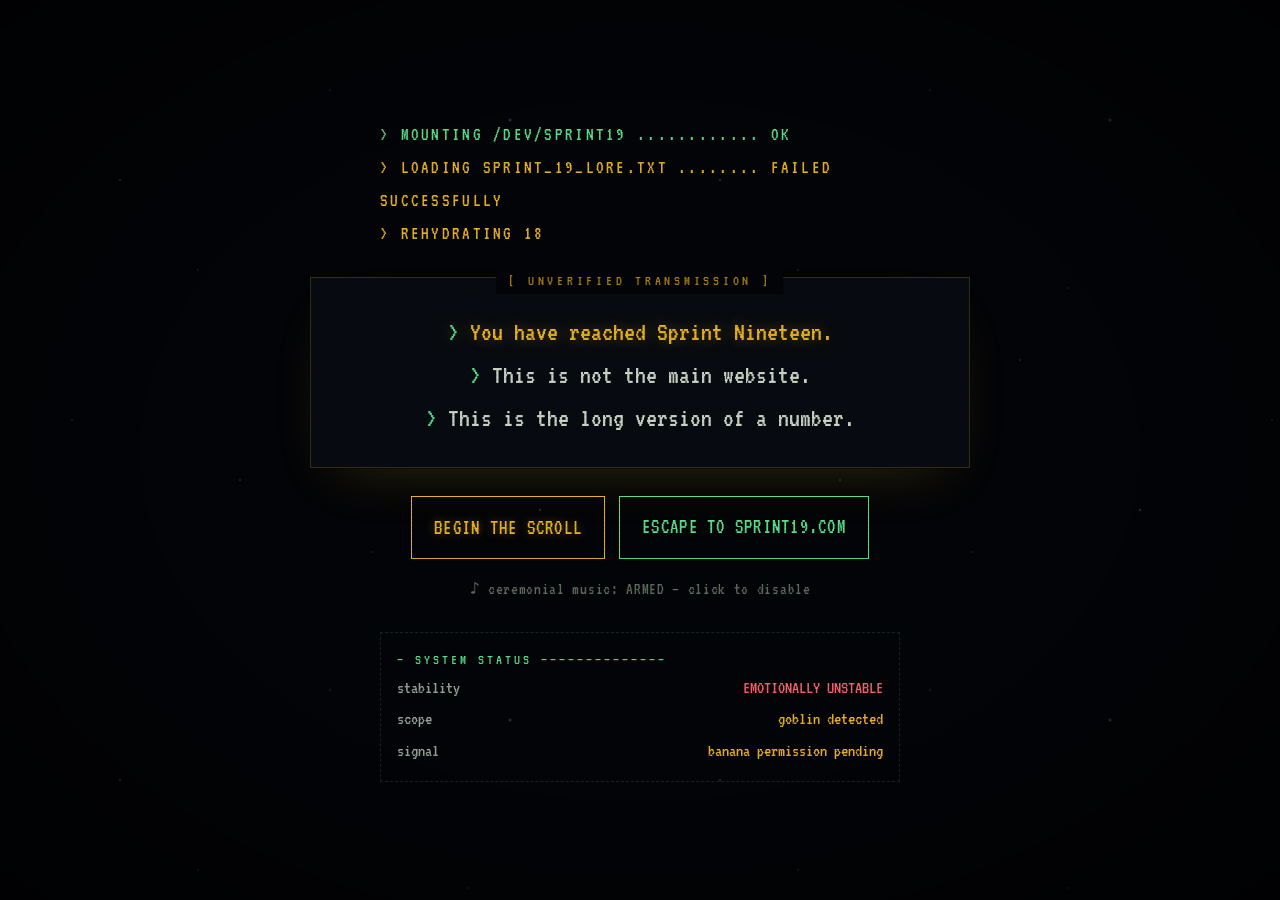
==== index.html @ b832568f "Sprint Nineteen: The Archive Text-only sci-fi lore page for sprintnineteen.com — boot screen, contro" ====
<!DOCTYPE html>
<html lang="en">
<head>
  <meta charset="utf-8">
  <meta name="viewport" content="width=device-width, initial-scale=1">

  <!-- Discoverable & shareable, but kept out of search results -->
  <meta name="robots" content="noindex,follow">
  <link rel="canonical" href="https://sprintnineteen.com/">

  <title>Sprint Nineteen: The Archive</title>
  <meta name="description" content="The unnecessarily dramatic spelling incident behind Sprint19. A text-only sci-fi archive for people who spelled the number out.">

  <!-- Open Graph -->
  <meta property="og:title" content="Sprint Nineteen: The Archive">
  <meta property="og:description" content="A text-only sci-fi archive for people who spelled the number out.">
  <meta property="og:url" content="https://sprintnineteen.com/">
  <meta property="og:type" content="website">
  <meta property="og:image" content="https://sprintnineteen.com/assets/og-image.png">
  <meta property="og:image:width" content="1200">
  <meta property="og:image:height" content="630">

  <!-- Twitter / X -->
  <meta name="twitter:card" content="summary_large_image">
  <meta name="twitter:title" content="Sprint Nineteen: The Archive">
  <meta name="twitter:description" content="The unnecessarily dramatic spelling incident behind Sprint19.">
  <meta name="twitter:image" content="https://sprintnineteen.com/assets/og-image.png">

  <link rel="icon" type="image/png" href="assets/favicon.png">
  <meta name="theme-color" content="#05060a">

  <!-- Fonts -->
  <link rel="preconnect" href="https://fonts.googleapis.com">
  <link rel="preconnect" href="https://fonts.gstatic.com" crossorigin>
  <link href="https://fonts.googleapis.com/css2?family=IBM+Plex+Mono:ital,wght@0,400;0,600;1,400&family=Press+Start+2P&family=VT323&display=swap" rel="stylesheet">

  <link rel="stylesheet" href="styles.css">

  <!-- ============================================================
       Google Analytics 4  (lightweight — no ad pixels)
       Replace G-XXXXXXXXXX with the Sprint19 GA4 measurement ID.
       Until replaced, the snippet is inert and the page works fine.
       ============================================================ -->
  <script>
    (function () {
      var GA_ID = "G-WDVYMV64YF"; // Sprint19 GA4 (sprintnineteen.com)
      if (/^G-[A-Z0-9]+$/.test(GA_ID) && GA_ID !== "G-XXXXXXXXXX") {
        var s = document.createElement("script");
        s.async = true;
        s.src = "https://www.googletagmanager.com/gtag/js?id=" + GA_ID;
        document.head.appendChild(s);
        window.dataLayer = window.dataLayer || [];
        window.gtag = function () { window.dataLayer.push(arguments); };
        window.gtag("js", new Date());
        window.gtag("config", GA_ID, { anonymize_ip: true });
      }
    })();
  </script>
</head>

<body class="locked crt-flicker">

  <div class="starfield" aria-hidden="true"></div>
  <div class="crt-vignette" aria-hidden="true"></div>
  <div class="crt-scanlines" aria-hidden="true"></div>

  <audio id="midi" src="assets/nineteen-opens.mp3" loop preload="auto"></audio>

  <!-- ============================================================
       PHASE 1 :: BOOT SCREEN
       ============================================================ -->
  <main id="boot" class="phase">
    <div class="boot-inner">
      <div id="boot-meta" class="boot-meta" aria-hidden="true"></div>

      <div class="transmission">
        <p class="lede">You have reached Sprint Nineteen.</p>
        <p>This is not the main website.</p>
        <p>This is the long version of a number.</p>
      </div>

      <div class="boot-actions">
        <button id="begin-btn" class="btn btn-primary">Begin the Scroll</button>
        <a class="btn" href="https://sprint19.com" data-escape>Escape to sprint19.com</a>
      </div>

      <button id="music-toggle" class="tiny-toggle" type="button">ceremonial music</button>

      <div class="hud">
        <div class="hud-title">— SYSTEM STATUS ——————————————</div>
        <div class="hud-row"><span>stability</span><span class="v unstable">EMOTIONALLY UNSTABLE</span></div>
        <div class="hud-row"><span>scope</span><span class="v">goblin detected</span></div>
        <div class="hud-row"><span>signal</span><span class="v" id="hud-status">spinner has accepted its fate</span></div>
      </div>
    </div>
  </main>

  <!-- ============================================================
       PHASE 2 :: STAR-WARS CRAWL
       ============================================================ -->
  <section id="crawl" class="phase" hidden aria-label="Opening crawl">

    <!-- 8-bit delivery scene: worker carries a crate toward the flag -->
    <div class="crawl-scene" aria-hidden="true">
      <div class="flag">
        <svg viewBox="0 0 12 18" shape-rendering="crispEdges" xmlns="http://www.w3.org/2000/svg">
          <rect x="1" y="0" width="1" height="18" fill="#8a949a"/>
          <rect x="0" y="17" width="5" height="1" fill="#5d6b5c"/>
          <g class="flag-cloth">
            <rect x="2" y="1" width="8" height="5" fill="#e8b21f"/>
            <rect x="2" y="1" width="8" height="1" fill="#f3c84a"/>
            <rect x="9" y="2" width="1" height="3" fill="#b78a1c"/>
          </g>
        </svg>
        <span class="flag-label">probably fine</span>
      </div>

      <div class="worker w1">
        <div class="sprite">
          <svg viewBox="0 0 16 20" shape-rendering="crispEdges" xmlns="http://www.w3.org/2000/svg">
            <rect x="5" y="2" width="6" height="2" fill="#e8b21f"/>
            <rect x="4" y="4" width="8" height="1" fill="#c8961a"/>
            <rect x="5" y="5" width="5" height="3" fill="#e7b48a"/>
            <rect x="8" y="6" width="1" height="1" fill="#14171e"/>
            <rect x="4" y="8" width="1" height="3" fill="#2f63ad"/>
            <rect x="5" y="8" width="5" height="4" fill="#3a7bd5"/>
            <rect x="11" y="8" width="4" height="6" fill="#b9772f"/>
            <rect x="11" y="8" width="4" height="1" fill="#7a4a16"/>
            <rect x="11" y="13" width="4" height="1" fill="#7a4a16"/>
            <rect x="13" y="8" width="1" height="6" fill="#9a6526"/>
            <rect x="11" y="11" width="4" height="1" fill="#9a6526"/>
            <rect x="10" y="9" width="1" height="1" fill="#e7b48a"/>
            <rect x="10" y="12" width="1" height="1" fill="#e7b48a"/>
            <rect x="5" y="12" width="5" height="2" fill="#2b313f"/>
            <g class="legsA">
              <rect x="5" y="14" width="2" height="3" fill="#2b313f"/>
              <rect x="8" y="14" width="2" height="2" fill="#2b313f"/>
              <rect x="5" y="17" width="2" height="1" fill="#14171e"/>
              <rect x="8" y="16" width="2" height="1" fill="#14171e"/>
            </g>
            <g class="legsB">
              <rect x="5" y="14" width="2" height="2" fill="#2b313f"/>
              <rect x="8" y="14" width="2" height="3" fill="#2b313f"/>
              <rect x="5" y="16" width="2" height="1" fill="#14171e"/>
              <rect x="8" y="17" width="2" height="1" fill="#14171e"/>
            </g>
          </svg>
        </div>
      </div>

      <div class="worker w2">
        <div class="sprite">
          <svg viewBox="0 0 16 20" shape-rendering="crispEdges" xmlns="http://www.w3.org/2000/svg">
            <rect x="5" y="2" width="6" height="2" fill="#57e08a"/>
            <rect x="4" y="4" width="8" height="1" fill="#2f9a5d"/>
            <rect x="5" y="5" width="5" height="3" fill="#e7b48a"/>
            <rect x="8" y="6" width="1" height="1" fill="#14171e"/>
            <rect x="4" y="8" width="1" height="3" fill="#9a5a2a"/>
            <rect x="5" y="8" width="5" height="4" fill="#b9772f"/>
            <rect x="11" y="9" width="4" height="5" fill="#8a949a"/>
            <rect x="11" y="9" width="4" height="1" fill="#5d6b5c"/>
            <rect x="13" y="9" width="1" height="5" fill="#6f7d83"/>
            <rect x="10" y="10" width="1" height="1" fill="#e7b48a"/>
            <rect x="10" y="12" width="1" height="1" fill="#e7b48a"/>
            <rect x="5" y="12" width="5" height="2" fill="#2b313f"/>
            <g class="legsA">
              <rect x="5" y="14" width="2" height="3" fill="#2b313f"/>
              <rect x="8" y="14" width="2" height="2" fill="#2b313f"/>
              <rect x="5" y="17" width="2" height="1" fill="#14171e"/>
              <rect x="8" y="16" width="2" height="1" fill="#14171e"/>
            </g>
            <g class="legsB">
              <rect x="5" y="14" width="2" height="2" fill="#2b313f"/>
              <rect x="8" y="14" width="2" height="3" fill="#2b313f"/>
              <rect x="5" y="16" width="2" height="1" fill="#14171e"/>
              <rect x="8" y="17" width="2" height="1" fill="#14171e"/>
            </g>
          </svg>
        </div>
      </div>
    </div>

    <div class="crawl-fade-top"></div>
    <div class="crawl-viewport">
      <div class="crawl-text">
        <div class="crawl-title">
          <span class="ep">Archive Protocol 19-A · Episode XIX</span>
          <span class="big">THE NINETEENTH SPRINT</span>
        </div>
        <p>In a backlog too distant for responsible estimation, before the first ticket was groomed, before the first stakeholder said the words &ldquo;just a small revision,&rdquo; there was only silence.</p>
        <p>Not peaceful silence. Not elegant silence. The silence of a project that had not yet been named &mdash; thick with possibility, and suspiciously shaped like a document titled <em>Final Final Requirements v3</em>.</p>
        <p>Across the blank expanse of the early internet, many tried to build. Some built buttons. Some built dashboards. Some built dashboards with buttons inside other dashboards.</p>
        <p>But whispered only in low Slack threads and forgotten onboarding calls was an ancient phrase. Sprint Nineteen. No one knew what it meant. No one dared ask.</p>
        <p>It was not a sprint. It was not nineteen. It was not even particularly good at running.</p>
        <p>It was an event. A rupture. A cosmic misunderstanding between speed, scope, caffeine, and the dangerous human belief that software can be finished.</p>
        <p>This is the record of that event.</p>
        <p>Read carefully. Or don&rsquo;t. The page cannot tell.</p>
      </div>
    </div>
    <div class="crawl-controls">
      <button class="cc-btn" id="cc-mode" type="button">&#9654; AUTO</button>
      <div class="cc-group" id="cc-speed-group">
        <span class="cc-label">SPEED</span>
        <input class="cc-range" id="cc-speed" type="range" min="0.25" max="3" step="0.25" value="1" aria-label="Auto-scroll speed">
        <span class="cc-val" id="cc-speed-val">1.0&times;</span>
      </div>
      <div class="cc-group">
        <span class="cc-label">ZOOM</span>
        <button class="cc-btn" id="cc-zoom-out" type="button" aria-label="Zoom out">&minus;</button>
        <button class="cc-btn" id="cc-zoom-in" type="button" aria-label="Zoom in">+</button>
        <button class="cc-btn" id="cc-fit" type="button">FIT</button>
      </div>
      <span class="cc-hint">scroll or &uarr;&darr; to read &middot; space pauses &middot; +/&minus; zoom &middot; esc skips</span>
    </div>

    <div class="crawl-skip">
      <button id="skip-btn" class="btn">Skip to the Archive &raquo;</button>
    </div>
  </section>

  <!-- ============================================================
       PHASE 3 :: THE ARCHIVE
       ============================================================ -->
  <section id="archive" class="phase" hidden>

    <div class="statusbar">
      <span class="file">ARCHIVE_19.LOG</span>
      <span class="sep">|</span>
      <span class="nonsense" id="nonsense-label">you have not yet committed</span>
      <span class="pct" id="progress-pct">0%</span>
      <button class="sb-btn" id="to-crawl" type="button" title="Replay this chapter as a crawl">&#8673; crawl</button>
      <button class="sb-btn" data-midi-btn data-play="play MIDI" data-pause="stop MIDI"><span data-label>play MIDI</span></button>
      <a class="sb-link" href="https://sprint19.com" data-escape>escape &rarr;</a>
    </div>
    <div class="progress-rail"><div class="progress-fill" id="progress-fill"></div></div>

    <div class="archive-wrap">

      <!-- chapter nav -->
      <nav class="chapter-nav" aria-label="Chapters">
        <h4>// chapters</h4>
        <a href="#doc-top">00 · Preface</a>
        <a href="#ch1">I · The Age Before Naming</a>
        <a href="#ch2">II · Arrival of the Number</a>
        <a href="#ch3">III · Order of Reasonable Scope</a>
        <a href="#ch4">IV · Bugs in Little Hats</a>
        <a href="#ch5">V · The Unclicked Button</a>
        <a href="#ch6">VI · Just One More Thing</a>
        <a href="#ch7">VII · Fighting the Shadows</a>
        <a href="#ch8">VIII · Server of Many Moods</a>
        <a href="#ch9">IX · The Staging Link</a>
        <a href="#ch10">X · The Forgotten Page</a>
        <a href="#ch11">XI · The Archive Opens</a>
        <a href="#ch12">XII · The Tiny Footer</a>
        <a href="#ch13">XIII · Wrong Ways to Spell</a>
        <a href="#ch14">XIV · The Scroll &amp; Appendices</a>
        <a href="#ch15">XV · Random on Purpose</a>
        <a href="#ch16">XVI · Deploying Nothing</a>
        <a href="#ch17">XVII · The Nineteenth Law</a>
        <a href="#ch18">XVIII · Unofficial Record</a>
        <a href="#ch19">XIX · Escape</a>
        <a href="#exit">↪ Exit Door</a>
      </nav>

      <!-- reading column -->
      <article class="archive-body">

        <header class="doc-head" id="doc-top" data-num="00">
          <div class="label">ARCHIVE PROTOCOL: 19-A &nbsp;·&nbsp; CLEARANCE: WHATEVER &nbsp;·&nbsp; DATE: ??/??/?9</div>
          <h1>THE NINETEENTH SPRINT</h1>
          <p class="sub">An unnecessary historical document recovered from a keyboard no one remembers buying.</p>
        </header>

        <p>In a backlog too distant for responsible estimation, before the first ticket was groomed, before the first stakeholder said the words &ldquo;just a small revision,&rdquo; before the sacred spinner spun forever on a login page nobody owned, there was only silence.</p>
        <p>Not peaceful silence.</p>
        <p>Not elegant silence.</p>
        <p>Not the kind of silence you find in a minimalist productivity app built by someone who wakes up at 4:12 AM, drinks moss water, and journals under a skylight.</p>
        <p>No.</p>
        <p>This was the silence of a project that had not yet been named.</p>
        <p>A silence thick with possibility.</p>
        <p>A silence suspiciously shaped like a Google Doc titled &ldquo;Final Final Requirements v3.&rdquo;</p>
        <p>Across the blank expanse of the early internet, many tried to build.</p>
        <p>Some built buttons.</p>
        <p>Some built dashboards.</p>
        <p>Some built dashboards with buttons inside other dashboards.</p>
        <p>There were founders who carried napkin sketches across great digital deserts. There were developers who spoke only in acronyms. There were designers who stared into color palettes until the color palettes stared back.</p>
        <p>But among them, whispered only in low Slack threads and forgotten onboarding calls, was an ancient phrase.</p>
        <p>Sprint Nineteen.</p>
        <p>No one knew what it meant.</p>
        <p>No one dared ask.</p>
        <p>The scholars assumed it referred to a method of work.</p>
        <p>The managers assumed it referred to a timeline.</p>
        <p>The interns assumed it referred to a password.</p>
        <p>The clients assumed it was already included in the quote.</p>
        <p>They were all wrong.</p>
        <p>Sprint Nineteen was not a sprint.</p>
        <p>It was not nineteen.</p>
        <p>It was not even particularly good at running.</p>
        <p>It was an event.</p>
        <p>A rupture.</p>
        <p>A cosmic misunderstanding between speed, scope, caffeine, and the dangerous human belief that software can be finished.</p>
        <p>This is the record of that event.</p>
        <p>Read carefully.</p>
        <p>Or don&rsquo;t.</p>
        <p class="whisper">The page cannot tell.</p>

        <h2 class="chapter" id="ch1" data-num="I"><span class="num">CHAPTER I</span>The Age Before Naming</h2>
        <hr class="rule">
        <p>Before Sprint Nineteen, there were many sprints.</p>
        <p>This is obvious.</p>
        <p>This is also completely unsupported by evidence.</p>
        <p>Some historians insist there were eighteen earlier sprints, each one stranger than the last. Others argue the number nineteen was chosen because it &ldquo;felt buildable.&rdquo; A third group, known only as The Spreadsheet Monks, believe there were actually thirty-seven sprints, but nineteen was the only one that survived the migration from Trello.</p>
        <p>Sprint One was said to be brief and hopeful.</p>
        <p>It began with a kickoff call where everyone had good lighting and nobody had yet said, &ldquo;Can we just make this dynamic?&rdquo;</p>
        <p>During Sprint One, the team created a folder structure.</p>
        <p>It was praised.</p>
        <p>People nodded.</p>
        <p>Someone said, &ldquo;Clean.&rdquo;</p>
        <p>This was considered progress.</p>
        <p>Sprint Two brought the first wireframes. They were grayscale, solemn, and full of rectangles. The rectangles represented things that did not yet exist, which made them powerful.</p>
        <p>Sprint Three introduced the first disagreement.</p>
        <p>Should the button say &ldquo;Submit,&rdquo; &ldquo;Continue,&rdquo; &ldquo;Next,&rdquo; &ldquo;Let&rsquo;s Go,&rdquo; &ldquo;Get Started,&rdquo; or &ldquo;Begin Your Journey&rdquo;?</p>
        <p>The council debated for seven days.</p>
        <p>A junior designer suggested &ldquo;Proceed.&rdquo;</p>
        <p>They were never seen again.</p>
        <p>Sprint Four was lost to login logic.</p>
        <p>Sprint Five was consumed by roles and permissions.</p>
        <p>Sprint Six tried to simplify everything and accidentally created three new user types.</p>
        <p>Sprint Seven had promise.</p>
        <p>Many still speak of Sprint Seven with respect. It had a clean board, clear acceptance criteria, and one unusually calm developer who said, &ldquo;I think we can ship this.&rdquo;</p>
        <p>Moments later, someone asked whether the app could support multiple currencies, custom notifications, user tagging, exportable reports, and a referral system.</p>
        <p>Sprint Seven vanished into the hills.</p>
        <p>Sprint Eight was mostly meetings.</p>
        <p>Sprint Nine was mostly meetings about why Sprint Eight had been mostly meetings.</p>
        <p>Sprint Ten introduced the first staging link.</p>
        <p>The link worked.</p>
        <p>This created dangerous optimism.</p>
        <p>People clicked it from different browsers. Someone opened it on mobile. Someone&rsquo;s cousin opened it on a tablet from 2016. A dropdown broke in landscape mode. Three people said, &ldquo;Interesting.&rdquo;</p>
        <p>The optimism retreated.</p>
        <p>Sprint Eleven was the sprint of the spinner.</p>
        <p>A loading indicator appeared on the dashboard and refused to leave. It spun in Chrome. It spun in Safari. It spun in the developer&rsquo;s local environment even after the server had been turned off.</p>
        <p>The spinner became a symbol.</p>
        <p>Some feared it.</p>
        <p>Some respected it.</p>
        <p>One person gave it a name, but nobody wrote it down.</p>
        <p>Sprint Twelve involved payment integration.</p>
        <p>Nobody likes to talk about Sprint Twelve.</p>
        <p>Sprint Thirteen was skipped for cultural reasons.</p>
        <p>Sprint Fourteen contained the first demo.</p>
        <p>The demo began well. The login worked. The dashboard loaded. The test user appeared. The graph displayed actual numbers instead of polite lies.</p>
        <p>Then the presenter said, &ldquo;Let me just show you one more thing.&rdquo;</p>
        <p>The gods looked away.</p>
        <p>Sprint Fifteen was a bug fix sprint.</p>
        <p>Sprint Sixteen was also a bug fix sprint.</p>
        <p>Sprint Seventeen was technically a bug fix sprint, but the bugs had learned to disguise themselves as feature requests.</p>
        <p>Sprint Eighteen was the final sprint before everything changed.</p>
        <p>It began with a simple objective.</p>
        <p>Make the app ready.</p>
        <p>Not perfect.</p>
        <p>Not complete.</p>
        <p>Not majestic.</p>
        <p>Just ready.</p>
        <p>Ready enough to breathe without supervision.</p>
        <p>Ready enough to be shown to a real person who was not already emotionally invested in the project.</p>
        <p>Ready enough to stop living inside Zoom.</p>
        <p>For five days, the team worked.</p>
        <p>For five nights, the team pretended they were not still working.</p>
        <p>Tickets moved.</p>
        <p>Branches merged.</p>
        <p>Comments were resolved.</p>
        <p>The board became almost beautiful.</p>
        <p>Then, at 11:47 PM on the final evening of Sprint Eighteen, someone discovered a dropdown labeled &ldquo;Temporary Final Backup Old.&rdquo;</p>
        <p>Inside it were seventeen options, none of which matched the database.</p>
        <p>The room went quiet.</p>
        <p>A cold wind passed through the repository.</p>
        <p>And from somewhere deep inside the project, a voice spoke.</p>
        <p>Not loudly.</p>
        <p>Not clearly.</p>
        <p>But with the calm confidence of a senior engineer who has seen three payment gateways and lived.</p>
        <p><strong>&ldquo;Begin Sprint Nineteen.&rdquo;</strong></p>

        <h2 class="chapter" id="ch2" data-num="II"><span class="num">CHAPTER II</span>The Arrival of the Number</h2>
        <hr class="rule">
        <p>The number nineteen did not arrive all at once.</p>
        <p>First came the signs.</p>
        <p>A Slack notification at exactly 19:19.</p>
        <p>A Figma comment with nineteen replies, all saying slightly different versions of &ldquo;looks good to me.&rdquo;</p>
        <p>A test account named user19@example.com that nobody admitted creating.</p>
        <p>A deployment that succeeded on the nineteenth attempt after failing for no meaningful reason.</p>
        <p>Then came the dreams.</p>
        <p>The product manager dreamed of a hallway filled with sticky notes. Each note had the same message.</p>
        <p>&ldquo;Can this be editable?&rdquo;</p>
        <p>The designer dreamed of a moon shaped like a toggle switch. Each time the moon turned on, the ocean changed font weight.</p>
        <p>The developer dreamed of a ticket with no title, no description, no priority, and one comment.</p>
        <p>&ldquo;Please check.&rdquo;</p>
        <p>The founder dreamed of a landing page that loaded instantly, looked great, converted well, and somehow did not require content.</p>
        <p>This was when the elders knew.</p>
        <p>The nineteenth sprint was not merely a phase.</p>
        <p>It was a portal.</p>
        <p>On the morning it began, the sky above the office was the color of an unresolved merge conflict. Birds flew in formation, then requested clarification. A coffee machine made a sound usually associated with printers that have made a decision.</p>
        <p>The calendar showed Monday.</p>
        <p>But nobody trusted it.</p>
        <p>Monday had lied before.</p>
        <p>The team gathered in the digital chamber, also known as a video call.</p>
        <p>There were six faces on screen.</p>
        <p>Two cameras were off.</p>
        <p>One person was frozen in a position that suggested either deep thought or poor internet.</p>
        <p>The meeting began with the ancient ceremony.</p>
        <p>&ldquo;Can everyone hear me?&rdquo;</p>
        <p>Everyone could.</p>
        <p>Except one person.</p>
        <p>That person nodded anyway.</p>
        <p>The leader of the sprint opened the board.</p>
        <p>There it was.</p>
        <p>The backlog.</p>
        <p>Endless.</p>
        <p>Majestic.</p>
        <p>Terrible.</p>
        <p>Tickets stretched across the horizon like tiny rectangular prophecies.</p>
        <p>Some were simple. &ldquo;Update copy.&rdquo;</p>
        <p>Some were suspicious. &ldquo;Improve flow.&rdquo;</p>
        <p>Some were cursed. &ldquo;Make it more intuitive.&rdquo;</p>
        <p>And at the bottom, hidden beneath an accordion nobody had expanded since the first discovery call, was the ticket that changed everything.</p>
        <p>&ldquo;Add final touches.&rdquo;</p>
        <p>No one spoke.</p>
        <p>Final touches had many meanings.</p>
        <p>It could mean spacing.</p>
        <p>It could mean animation.</p>
        <p>It could mean a full admin panel with permissions, audit logs, exports, and a dark mode because the CEO saw one in another app over the weekend.</p>
        <p>The ticket had no description.</p>
        <p>No attachment.</p>
        <p>No due date.</p>
        <p>Just one comment from three weeks earlier.</p>
        <p>&ldquo;Let&rsquo;s discuss.&rdquo;</p>
        <p>The team stared at it.</p>
        <p>The ticket stared back.</p>
        <p>And then, without warning, it moved itself to In Progress.</p>

        <h2 class="chapter" id="ch3" data-num="III"><span class="num">CHAPTER III</span>The Order of Reasonable Scope</h2>
        <hr class="rule">
        <p>Long ago, before software became haunted, there was an order known as the Order of Reasonable Scope.</p>
        <p>They wore plain hoodies and carried notebooks.</p>
        <p>Their sacred vow was simple.</p>
        <p>Build the thing that proves the thing before building the thing around the thing.</p>
        <p>This made them unpopular at conferences.</p>
        <p>The Order believed that every idea must pass through three gates.</p>
        <p>The Gate of Need.</p>
        <p>The Gate of Use.</p>
        <p>The Gate of Payment, or at least the Gate of Somebody Caring Enough To Reply To An Email.</p>
        <p>Founders came from everywhere to ask for guidance.</p>
        <p>One founder arrived with an idea for an app that would combine social networking, payments, logistics, scheduling, personal development, livestock tracking, and a marketplace for artisanal soup.</p>
        <p>The Order listened.</p>
        <p>Then they asked, &ldquo;What is the smallest version that proves people want this?&rdquo;</p>
        <p>The founder blinked.</p>
        <p>&ldquo;A super app.&rdquo;</p>
        <p>The Order closed the gate.</p>
        <p>Another founder arrived holding a pitch deck with thirty-six slides and no problem statement.</p>
        <p>The Order asked, &ldquo;Who is this for?&rdquo;</p>
        <p>The founder said, &ldquo;Everyone.&rdquo;</p>
        <p>The Order quietly released a swarm of polite calendar invites and escaped.</p>
        <p>The Order was not cruel.</p>
        <p>They were practical.</p>
        <p>Which, in the early days of software, was considered a dark art.</p>
        <p>They believed a product should begin as a sharp wedge, not a buffet.</p>
        <p>A wedge could enter the market.</p>
        <p>A buffet required sneeze guards.</p>
        <p>Their teachings were written on stone tablets, later transferred to Notion, then lost during a workspace cleanup.</p>
        <p>Only fragments remain.</p>
        <p>Fragment One: <span class="whisper">&ldquo;If the homepage needs five hero sections, the positioning is not done.&rdquo;</span></p>
        <p>Fragment Two: <span class="whisper">&ldquo;If the MVP has a loyalty system, a wallet, a referral engine, and seasonal badges, it may not be an MVP. It may be a festival.&rdquo;</span></p>
        <p>Fragment Three: <span class="whisper">&ldquo;Beware the phrase &lsquo;phase one&rsquo; when spoken by someone who has not removed anything from the feature list.&rdquo;</span></p>
        <p>Fragment Four: <span class="whisper">&ldquo;The user does not care about your architecture. The user cares that the button works.&rdquo;</span></p>
        <p>Fragment Five: <span class="whisper">&ldquo;Ship the smallest truth.&rdquo;</span></p>
        <p>This last fragment became important during Sprint Nineteen.</p>
        <p>Very important.</p>
        <p>Extremely important.</p>
        <p>Annoyingly important.</p>
        <p>Because by the third day of the sprint, the project was no longer behaving like software.</p>
        <p>It had developed preferences.</p>
        <p>The dashboard only loaded when no one was watching.</p>
        <p>The modal worked in staging but refused to appear in production, citing &ldquo;creative differences.&rdquo;</p>
        <p>The email template rendered correctly in one inbox, incorrectly in another, and as a medieval grocery receipt in Outlook.</p>
        <p>The settings page duplicated itself overnight.</p>
        <p>A button labeled &ldquo;Save&rdquo; became &ldquo;Save Save.&rdquo;</p>
        <p>Then &ldquo;Save Save Save.&rdquo;</p>
        <p>By noon, it simply said &ldquo;Run.&rdquo;</p>
        <p>The team consulted the documentation.</p>
        <p>The documentation said, &ldquo;Coming soon.&rdquo;</p>
        <p>They consulted the API.</p>
        <p>The API said, &ldquo;Unauthorized.&rdquo;</p>
        <p>They consulted the founder.</p>
        <p>The founder said, &ldquo;Can we make the experience smoother?&rdquo;</p>
        <p>Nobody knew what this meant.</p>
        <p>Everybody understood it perfectly.</p>
        <p>The Order of Reasonable Scope was summoned.</p>
        <p>Or at least, the team opened a shared doc and wrote, &ldquo;What are we actually trying to prove?&rdquo;</p>
        <p>That was enough.</p>
        <p>The room changed.</p>
        <p>The spinner slowed.</p>
        <p>The ticket named &ldquo;Add final touches&rdquo; trembled.</p>
        <p>A developer whispered, &ldquo;We may need to cut.&rdquo;</p>
        <p>Somewhere, deep in the backlog, an unused feature screamed.</p>

        <h2 class="chapter" id="ch4" data-num="IV"><span class="num">CHAPTER IV</span>The Bugs That Wore Little Hats</h2>
        <hr class="rule">
        <p>Every sprint has bugs.</p>
        <p>But Sprint Nineteen had bugs with personality.</p>
        <p>The first bug appeared in the user profile page.</p>
        <p>It was small.</p>
        <p>Almost charming.</p>
        <p>When a user uploaded a profile photo, the system replaced their name with &ldquo;Toast.&rdquo;</p>
        <p>No one had written the word Toast anywhere in the codebase.</p>
        <p>A search confirmed it.</p>
        <p>Toast did not exist.</p>
        <p>And yet Toast persisted.</p>
        <p>&ldquo;Maybe it&rsquo;s from a library,&rdquo; someone said.</p>
        <p>The library denied involvement.</p>
        <p>The second bug affected the notifications page.</p>
        <p>Every notification displayed as &ldquo;Your llama has been approved.&rdquo;</p>
        <p>There were no llamas.</p>
        <p>There had never been llamas.</p>
        <p>The product did not concern llamas, approval workflows for llamas, or animal management of any kind.</p>
        <p>The client asked whether this was placeholder text.</p>
        <p>The team said yes.</p>
        <p>This was a lie, but a comforting one.</p>
        <p>The third bug was visual.</p>
        <p>On mobile, the footer floated halfway up the screen like it had remembered a prior engagement.</p>
        <p>The designer called it &ldquo;unacceptable.&rdquo;</p>
        <p>The developer called it &ldquo;CSS.&rdquo;</p>
        <p>Both were right.</p>
        <p>By the fourth bug, the team noticed something stranger.</p>
        <p>Each bug appeared wearing a tiny hat.</p>
        <p>Not visually, of course.</p>
        <p>This was a text website. We cannot afford visual metaphors here.</p>
        <p>But spiritually, each bug had a hat.</p>
        <p>The Toast bug wore a bowler.</p>
        <p>The llama notification wore a cowboy hat.</p>
        <p>The floating footer wore a small sailor cap, tilted with disrespect.</p>
        <p>Nobody knew why.</p>
        <p>Nobody asked why.</p>
        <p>Some questions expand the timeline.</p>
        <p>By Thursday, the bug list looked like a wardrobe inventory from a theater production with poor leadership.</p>
        <p>&ldquo;Dropdown loses selection when user clicks outside. Hat unknown.&rdquo;</p>
        <p>&ldquo;Chart labels overlap on Safari. Possibly beret.&rdquo;</p>
        <p>&ldquo;Password reset email sends twice. Fedora energy.&rdquo;</p>
        <p>&ldquo;Admin table breaks when record count exceeds fifty. Hard hat.&rdquo;</p>
        <p>&ldquo;Onboarding step three cannot be skipped. Wizard hat.&rdquo;</p>
        <p>The team adapted.</p>
        <p>Humans are good at adapting to nonsense, especially when invoicing is involved.</p>
        <p>Bug triage became hat triage.</p>
        <p>High priority bugs wore helmets.</p>
        <p>Medium priority bugs wore caps.</p>
        <p>Low priority bugs wore decorative hats and were moved to later.</p>
        <p>The system worked until a critical production bug appeared wearing a party hat.</p>
        <p>This caused confusion.</p>
        <p>Was it urgent?</p>
        <p>Was it celebrating?</p>
        <p>Was it mocking them?</p>
        <p>The developer assigned to investigate opened the logs.</p>
        <p>The logs were empty except for one line.</p>
        <p>&ldquo;please clap&rdquo;</p>
        <p>At this point, the team considered calling the internet.</p>
        <p>But the internet was busy arguing about whether AI would replace designers, developers, writers, project managers, photographers, accountants, lawyers, chefs, baristas, and one specific guy named Dennis.</p>
        <p>So the team solved it themselves.</p>
        <p>They traced the bug through the frontend, across the API, into the database, around a helper function, under a conditional, and straight into a legacy setting called <code>experimental_mode_final_REAL</code>.</p>
        <p>It had been set to true.</p>
        <p>No one knew when.</p>
        <p>No one knew by whom.</p>
        <p>No one knew why the opposite setting was called <code>normal_mode_maybe</code>.</p>
        <p>They changed it.</p>
        <p>The hats disappeared.</p>
        <p>Except the party hat.</p>
        <p>The party hat stayed.</p>
        <p>Some victories are partial.</p>

        <h2 class="chapter" id="ch5" data-num="V"><span class="num">CHAPTER V</span>The Prophecy of the Unclicked Button</h2>
        <hr class="rule">
        <p>In the center of Sprint Nineteen was a button.</p>
        <p>It was not the largest button.</p>
        <p>It was not the prettiest button.</p>
        <p>It had no gradient, no confetti animation, no pulsing glow, no microinteraction that made product designers whisper &ldquo;nice&rdquo; under their breath.</p>
        <p>It was a simple button.</p>
        <p>Blue at first.</p>
        <p>Then green.</p>
        <p>Then back to blue.</p>
        <p>Then &ldquo;somewhere between the two but not teal.&rdquo;</p>
        <p>The button said: &ldquo;Continue.&rdquo;</p>
        <p>That was all.</p>
        <p>Continue.</p>
        <p>A plain word. A working word. A word with no need to explain itself.</p>
        <p>And yet no user clicked it.</p>
        <p>In testing, people reached the page, looked around, moved their mouse, scrolled slightly, hesitated, and then clicked everything except Continue.</p>
        <p>They clicked the logo.</p>
        <p>They clicked the empty space beside the form.</p>
        <p>They clicked a disabled field.</p>
        <p>One user clicked the copyright notice.</p>
        <p>Another tried to drag the card into the sidebar.</p>
        <p>A third user opened DevTools.</p>
        <p>That user was removed from the study for being spiritually dangerous.</p>
        <p>The team watched the recordings.</p>
        <p>The button was visible.</p>
        <p>The button was accessible.</p>
        <p>The button was above the fold.</p>
        <p>The button had sufficient contrast.</p>
        <p>The button was, by all known laws of interface design, clickable.</p>
        <p>But it was not clicked.</p>
        <p>This was when the old prophecy resurfaced.</p>
        <p>Every software village has one.</p>
        <p>A prophecy whispered by senior designers after difficult user tests.</p>
        <p><strong>&ldquo;The user will do what the user does.&rdquo;</strong></p>
        <p>Many have tried to resist this truth.</p>
        <p>They have added tooltips.</p>
        <p>They have added labels.</p>
        <p>They have added onboarding tours with friendly arrows.</p>
        <p>They have added animated mascots that say, &ldquo;Click here to continue your journey.&rdquo;</p>
        <p>The user ignores them all.</p>
        <p>The user is not cruel.</p>
        <p>The user is busy.</p>
        <p>The user is distracted.</p>
        <p>The user is holding a phone, eating chips, replying to someone, half-watching a video, and deciding whether the app deserves more attention than a message that just arrived saying &ldquo;lol wait.&rdquo;</p>
        <p>So the team did the only thing left.</p>
        <p>They stopped blaming the user.</p>
        <p>They changed the page.</p>
        <p>They removed a paragraph.</p>
        <p>They moved the secondary link.</p>
        <p>They changed &ldquo;Continue&rdquo; to &ldquo;See My Dashboard.&rdquo;</p>
        <p>Then to &ldquo;Open Dashboard.&rdquo;</p>
        <p>Then, after much debate, to &ldquo;Go to Dashboard.&rdquo;</p>
        <p>The button was clicked.</p>
        <p>The room exhaled.</p>
        <p>The prophecy had been satisfied.</p>
        <p>But the button was not done.</p>
        <p>That evening, in the final review, someone said, &ldquo;Can we make it feel more premium?&rdquo;</p>
        <p>The button darkened.</p>
        <p>Someone said, &ldquo;More friendly.&rdquo;</p>
        <p>The button rounded.</p>
        <p>Someone said, &ldquo;More confident.&rdquo;</p>
        <p>The button grew.</p>
        <p>Someone said, &ldquo;It&rsquo;s too much now.&rdquo;</p>
        <p>The button shrank.</p>
        <p>At midnight, the button settled into its final form.</p>
        <p>A rounded rectangle.</p>
        <p>Confident, but not arrogant.</p>
        <p>Friendly, but not needy.</p>
        <p>Visible, but not shouting.</p>
        <p>The designer looked at it and nodded.</p>
        <p>The developer implemented it and prayed.</p>
        <p>The product manager updated the ticket.</p>
        <p>The founder clicked it.</p>
        <p>The dashboard opened.</p>
        <p>No fireworks appeared.</p>
        <p>No trumpet sounded.</p>
        <p>No cosmic creature descended from the clouds to say, &ldquo;Congratulations, you have achieved flow.&rdquo;</p>
        <p>It simply worked.</p>
        <p>And sometimes, in software, that is the closest humans get to magic.</p>

        <h2 class="chapter" id="ch6" data-num="VI"><span class="num">CHAPTER VI</span>The Great Council of &ldquo;Just One More Thing&rdquo;</h2>
        <hr class="rule">
        <p>No product is truly tested until it encounters the Council of Just One More Thing.</p>
        <p>The council does not appear at the beginning.</p>
        <p>At the beginning, everyone is disciplined.</p>
        <p>At the beginning, people say things like, &ldquo;Let&rsquo;s stay lean,&rdquo; and &ldquo;We can save that for later,&rdquo; and &ldquo;The goal is validation.&rdquo;</p>
        <p>The council waits.</p>
        <p>It waits until the demo looks good.</p>
        <p>It waits until momentum returns.</p>
        <p>It waits until the team can almost see the launch.</p>
        <p>Then it arrives.</p>
        <p>Softly.</p>
        <p>Politely.</p>
        <p>Almost reasonably.</p>
        <p>&ldquo;Can we just add one more thing?&rdquo;</p>
        <p>The danger of this phrase is not in the words.</p>
        <p>Each word is harmless.</p>
        <p>Can. We. Just. Add. One. More. Thing.</p>
        <p>Tiny words.</p>
        <p>Friendly words.</p>
        <p>Words you could fit in a tote bag.</p>
        <p>Together, they form a portal through which entire quarters vanish.</p>
        <p>During Sprint Nineteen, the council arrived on a Thursday afternoon.</p>
        <p>The build was stable.</p>
        <p>The flow was working.</p>
        <p>The bugs had mostly removed their hats.</p>
        <p>The dashboard had stopped inventing llamas.</p>
        <p>The button had found its purpose.</p>
        <p>Everyone felt the rare and dangerous emotion known as &ldquo;nearly done.&rdquo;</p>
        <p>Then someone said it.</p>
        <p>&ldquo;Can we just add one more thing?&rdquo;</p>
        <p>Nobody moved.</p>
        <p>A dog barked in the distance, although no one on the call owned a dog.</p>
        <p>&ldquo;What kind of thing?&rdquo; asked the product manager.</p>
        <p>&ldquo;A simple thing.&rdquo;</p>
        <p>This was worse.</p>
        <p>Simple things are never simple.</p>
        <p><strong>Simple is a word people use when they are describing work someone else will do.</strong></p>
        <p>The requested thing was a small report.</p>
        <p>Not a big report.</p>
        <p>Not a complex report.</p>
        <p>Just a simple report users could download.</p>
        <p>With filters. And date ranges. And custom columns. And maybe charts. And maybe permissions. And maybe scheduled email delivery. And maybe a way to compare performance between periods. And maybe export to CSV, Excel, and PDF. And maybe branding. And maybe the ability to hide certain fields for certain roles depending on settings controlled by the admin.</p>
        <p>But simple.</p>
        <p>The Order of Reasonable Scope lit the emergency candle.</p>
        <p>The team reviewed the goal.</p>
        <p>What were they trying to prove?</p>
        <p>Could users get onboarded? Could users reach the dashboard? Could users complete the core action? Could admins see the necessary records? Could the product survive contact with reality?</p>
        <p>The answer was yes.</p>
        <p>The report was useful.</p>
        <p>The report was reasonable.</p>
        <p>The report was also not needed now.</p>
        <p>This is one of the hardest truths in building things.</p>
        <p>A good idea can still be a bad idea today.</p>
        <p>So the team did something brave.</p>
        <p>They wrote it down.</p>
        <p>They did not build it.</p>
        <p>The council hissed.</p>
        <p>The backlog expanded slightly.</p>
        <p>The calendar tried to add a meeting by itself.</p>
        <p>But the sprint held.</p>
        <p>The report was moved to Later.</p>
        <p>Not forgotten.</p>
        <p>Not rejected.</p>
        <p>Just later.</p>
        <p>This angered the spirits of completion theater.</p>
        <p>Completion theater is the ancient practice of adding things so the product feels more complete while becoming less launchable.</p>
        <p>Many teams fall to completion theater.</p>
        <p>They build settings before usage.</p>
        <p>They build reports before behavior.</p>
        <p>They build customizations before consistency.</p>
        <p>They build the second floor while arguing about whether the first floor needs walls.</p>
        <p>Sprint Nineteen resisted.</p>
        <p>Barely.</p>
        <p>Heroically.</p>
        <p>With snacks.</p>

        <h2 class="chapter" id="ch7" data-num="VII"><span class="num">CHAPTER VII</span>The Designer Who Fought the Shadows</h2>
        <hr class="rule">
        <p>On the fifth day, the designer entered the page and found shadows everywhere.</p>
        <p>Card shadows. Button shadows. Modal shadows. Dropdown shadows.</p>
        <p>A shadow under the shadow.</p>
        <p>A shadow that appeared only on hover.</p>
        <p>A shadow in the table header, which nobody had authorized.</p>
        <p>The designer knew at once that something was wrong.</p>
        <p>&ldquo;Who added these?&rdquo;</p>
        <p>No one answered.</p>
        <p>The developers looked away.</p>
        <p>The product manager pretended to check the board.</p>
        <p>The founder said, &ldquo;I thought it looked nice.&rdquo;</p>
        <p>This was not a confession.</p>
        <p>This was weather.</p>
        <p>The designer opened the design system.</p>
        <p>The design system was clean. Organized. Precise. A place where spacing made sense, colors had names, and typography obeyed laws.</p>
        <p>Then the designer opened the actual app.</p>
        <p>The app had improvised.</p>
        <p>The border radius was inconsistent.</p>
        <p>The spacing was emotional.</p>
        <p>The font sizes had formed small communities and stopped communicating with each other.</p>
        <p>One card had padding of 24 pixels.</p>
        <p>Another had 22.</p>
        <p>A third had 23, which felt personal.</p>
        <p>The designer took a breath.</p>
        <p>Not a dramatic breath.</p>
        <p>A professional breath.</p>
        <p>The kind of breath that says, &ldquo;I will not say what I am thinking because we still need to ship.&rdquo;</p>
        <p>Then the designer began the ritual.</p>
        <p>Align. Normalize. Reduce. Clarify. Remove.</p>
        <p>The shadows were softened. Then reduced. Then exiled.</p>
        <p>The colors were brought back into the family.</p>
        <p>The headings were given hierarchy.</p>
        <p>The empty states were rewritten so they no longer sounded like error messages from an abandoned satellite.</p>
        <p>Before: &ldquo;No data found.&rdquo; &nbsp;After: &ldquo;Nothing here yet.&rdquo;</p>
        <p>Before: &ldquo;Invalid action.&rdquo; &nbsp;After: &ldquo;That action isn&rsquo;t available right now.&rdquo;</p>
        <p>Before: &ldquo;User cannot access resource.&rdquo; &nbsp;After: &ldquo;You don&rsquo;t have access to this page.&rdquo;</p>
        <p>Before: &ldquo;Fatal exception.&rdquo; &nbsp;After: Actually, fatal exception stayed fatal exception because some truths deserve honesty.</p>
        <p>By evening, the app felt calmer.</p>
        <p>Not flashy.</p>
        <p>Not &ldquo;dribbble shot with impossible lighting.&rdquo;</p>
        <p>Calmer.</p>
        <p>The kind of calm that helps users trust what they are doing.</p>
        <p>The designer leaned back.</p>
        <p>The shadows were gone.</p>
        <p>Almost.</p>
        <p>One remained.</p>
        <p>Deep inside a dropdown, beneath a component imported from a forgotten package, there was a shadow with no source.</p>
        <p>It appeared in screenshots.</p>
        <p>It appeared in recordings.</p>
        <p>It appeared on one intern&rsquo;s Android phone.</p>
        <p>But never in the code.</p>
        <p>The designer circled it in red and wrote, &ldquo;Later.&rdquo;</p>
        <p>This was maturity.</p>
        <p>This was restraint.</p>
        <p>This was war.</p>

        <h2 class="chapter" id="ch8" data-num="VIII"><span class="num">CHAPTER VIII</span>The Developer and the Server of Many Moods</h2>
        <hr class="rule">
        <p>Every project has a server.</p>
        <p>Some servers are quiet.</p>
        <p>Some servers are fast.</p>
        <p>Some servers are expensive but emotionally unavailable.</p>
        <p>The server of Sprint Nineteen had moods.</p>
        <p>In the morning, it was generous. Pages loaded quickly. Logs behaved. Deployments passed. The server responded to requests with the dignity of a well-trained butler.</p>
        <p>By lunch, it became philosophical. Requests still worked, but slowly, as if each one had to consider its place in the universe.</p>
        <p>By afternoon, it became theatrical. A page would load instantly, then refuse to load again until someone refreshed twice and apologized.</p>
        <p>By evening, it became ancient. It produced errors nobody had seen since 2014.</p>
        <p>The developer approached with caution.</p>
        <p>First, the logs.</p>
        <p>Then, the metrics.</p>
        <p>Then, the environment variables.</p>
        <p>Then, the sacred question.</p>
        <p>&ldquo;Did anyone change anything?&rdquo;</p>
        <p>Everyone said no.</p>
        <p>This answer means nothing.</p>
        <p>Not because people lie.</p>
        <p>Because people forget.</p>
        <p>Someone may have changed a setting. Someone may have rotated a key. Someone may have renamed a bucket. Someone may have updated a package because the package manager looked sad. Someone may have clicked &ldquo;Save&rdquo; in a dashboard without realizing the dashboard considered this a legally binding event.</p>
        <p>The developer searched.</p>
        <p>The issue appeared to be memory. Then caching. Then database connections. Then an expired token. Then DNS. Then not DNS. Then definitely DNS. Then somehow not DNS again.</p>
        <p>The server laughed in status codes.</p>
        <p>500. 501. 502. 503. 504.</p>
        <p>The 200 was especially rude.</p>
        <p>After many hours, the developer found the truth.</p>
        <p>A background job was running every minute.</p>
        <p>It was supposed to process five records.</p>
        <p>It was processing all records.</p>
        <p>Then reprocessing them.</p>
        <p>Then sending itself a notification that it had processed them.</p>
        <p>Then processing the notification.</p>
        <p>This created a loop so circular that mathematicians briefly became interested.</p>
        <p>The developer stopped the job.</p>
        <p>The server sighed.</p>
        <p>The app stabilized.</p>
        <p>The team celebrated quietly, because loud celebration can attract regression.</p>
        <p>The fix was committed. The pull request was reviewed. The deploy succeeded. The server entered a peaceful state.</p>
        <p>For twelve minutes.</p>
        <p>Then someone asked, &ldquo;Can we test with real data?&rdquo;</p>
        <p>The server opened one eye.</p>

        <h2 class="chapter" id="ch9" data-num="IX"><span class="num">CHAPTER IX</span>The Client Who Saw the Staging Link</h2>
        <hr class="rule">
        <p>The staging link is a powerful artifact.</p>
        <p>It looks like a website.</p>
        <p>It behaves like a website.</p>
        <p>It is not a website.</p>
        <p>It is a rehearsal space with exposed wires. A restaurant kitchen before opening. A half-painted set before the actors arrive. A creature learning how to walk.</p>
        <p>But to the untrained eye, a staging link is &ldquo;the site.&rdquo;</p>
        <p>This has caused many tragedies.</p>
        <p>During Sprint Nineteen, the staging link was shared with care.</p>
        <p>&ldquo;Please note this is still in progress.&rdquo;</p>
        <p>&ldquo;Some content is placeholder.&rdquo;</p>
        <p>&ldquo;Some flows are not final.&rdquo;</p>
        <p>&ldquo;Please focus feedback on the main user journey.&rdquo;</p>
        <p>These warnings were clear.</p>
        <p>They were reasonable.</p>
        <p>They were doomed.</p>
        <p>Within minutes, feedback arrived.</p>
        <p>&ldquo;The logo looks small.&rdquo;</p>
        <p>&ldquo;Can we change the image on page four?&rdquo;</p>
        <p>&ldquo;Why is the fake name John Doe?&rdquo;</p>
        <p>&ldquo;Can the animation be more exciting?&rdquo;</p>
        <p>&ldquo;I clicked the footer link and it goes nowhere.&rdquo;</p>
        <p>&ldquo;Will this support Spanish?&rdquo;</p>
        <p>&ldquo;Can we add a blog?&rdquo;</p>
        <p>&ldquo;Can I share this with my cousin?&rdquo;</p>
        <p>The team gathered around the feedback like villagers around a mysterious crater.</p>
        <p>Some feedback was useful.</p>
        <p>Some feedback was premature.</p>
        <p>Some feedback was technically a weather report.</p>
        <p>The product manager sorted it. Critical. Important. Later. Not Now. Philosophical.</p>
        <p>The philosophical bucket grew quickly.</p>
        <p>&ldquo;Can we make the experience feel more alive?&rdquo;</p>
        <p>&ldquo;What if users don&rsquo;t understand the value?&rdquo;</p>
        <p>&ldquo;Should the dashboard tell a story?&rdquo;</p>
        <p>&ldquo;Does the onboarding feel too onboarding?&rdquo;</p>
        <p>These were not bad questions.</p>
        <p>They were simply not Thursday questions.</p>
        <p>Thursday questions must be sharp.</p>
        <p>Does it work? Does it break? Can the user finish? Does the data save? Can we launch?</p>
        <p>The staging link had done what staging links do.</p>
        <p>It turned invisible progress into visible opinion.</p>
        <p>This is not a flaw.</p>
        <p>It is the whole point.</p>
        <p>The team adjusted.</p>
        <p>The logo grew by four pixels.</p>
        <p>The fake names became less suspicious.</p>
        <p>The broken footer link was fixed.</p>
        <p>The animation remained unchanged, because the app was not auditioning for a music video.</p>
        <p>The Spanish support was moved to Later.</p>
        <p>The cousin was denied access, politely.</p>
        <p>The launch survived.</p>
        <p>Barely.</p>

        <h2 class="chapter" id="ch10" data-num="X"><span class="num">CHAPTER X</span>The Forgotten Page</h2>
        <hr class="rule">
        <p>Every website has a forgotten page.</p>
        <p>It is not the homepage.</p>
        <p>The homepage is watched closely. The homepage receives attention, polish, debate, and at least one headline that took three people two days to approve.</p>
        <p>It is not the pricing page.</p>
        <p>The pricing page has too much power to be forgotten.</p>
        <p>It is not the contact page.</p>
        <p>The contact page has forms, and forms are where bugs go to reproduce.</p>
        <p>The forgotten page is usually something small.</p>
        <p>Terms. Privacy. Success. Reset password. An old thank-you page. A page one person created &ldquo;temporarily&rdquo; and then left behind like a chair in the rain.</p>
        <p>Sprint Nineteen had such a page.</p>
        <p>Its URL was <code>/welcome-final</code>.</p>
        <p>Nobody remembered it. Nobody linked to it. Nobody owned it.</p>
        <p>Yet somehow, users reached it.</p>
        <p>The page contained only three lines.</p>
        <p>&ldquo;Welcome to the platform.&rdquo;</p>
        <p>&ldquo;Your journey starts here.&rdquo;</p>
        <p>&ldquo;Banana permission pending.&rdquo;</p>
        <p>The first two lines were generic.</p>
        <p>The third line was a problem.</p>
        <p>The team searched the codebase. No banana.</p>
        <p>They searched the database. No banana.</p>
        <p>They searched the CMS. One banana.</p>
        <p>There it was, inside an old content block created during a test migration.</p>
        <p>The content block had been named &ldquo;DO NOT USE.&rdquo;</p>
        <p>Naturally, it was being used.</p>
        <p>The page had no tracking. No design. No clear purpose.</p>
        <p>But it had been indexed by something.</p>
        <p>Somewhere in the vast machinery of the web, a crawler had found it, judged it, and perhaps briefly wondered about banana permission.</p>
        <p>The team had a choice.</p>
        <p>Delete it. Redirect it. Or make it weird.</p>
        <p>This is where Sprint Nineteen became self-aware.</p>
        <p>The forgotten page was not a mistake.</p>
        <p>It was an invitation.</p>
        <p>A tiny door in the wall.</p>
        <p>A place for those who typed the wrong thing, clicked the wrong link, or spelled the name with letters instead of numbers.</p>
        <p>A place like this.</p>
        <p>A place where the brand could stop standing up straight for one second and stretch its legs.</p>
        <p>The team looked at <code>/welcome-final</code>.</p>
        <p>They looked at sprintnineteen.com.</p>
        <p>They looked at each other.</p>
        <p>Someone said, &ldquo;What if we just made it lore?&rdquo;</p>
        <p>And the room changed.</p>
        <p>Not dramatically. No lightning. No choir.</p>
        <p>Just the quiet feeling of a good bad idea becoming a real good idea.</p>
        <p>The page would not sell. It would not pitch. It would not ask for an email. It would not explain fractional CTO services or app development packages or MVP strategy.</p>
        <p>It would simply exist.</p>
        <p>A strange text monument. A harmless detour. A wink.</p>
        <p>A little proof that behind the polished site were humans with jokes, taste, restraint, and apparently a long-standing concern about bananas.</p>
        <p>The decision was made.</p>
        <p>Sprintnineteen.com would become the archive.</p>
        <p>The Archive of the Nineteenth Sprint.</p>
        <p>No one knew why.</p>
        <p>That was the point.</p>

        <h2 class="chapter" id="ch11" data-num="XI"><span class="num">CHAPTER XI</span>The Archive Opens</h2>
        <hr class="rule">
        <p>The archive was built without ceremony.</p>
        <p>No hero image. No carousel. No pop-up. No exit intent. No newsletter modal sliding in like a raccoon through a kitchen window.</p>
        <p>Just text.</p>
        <p>Black background, maybe. Or off-white background, maybe. Possibly a monospace font if the spirits allowed.</p>
        <p>The page loaded fast.</p>
        <p>Suspiciously fast.</p>
        <p>So fast that marketing briefly felt underdressed.</p>
        <p>At the top, a small line appeared.</p>
        <p>&ldquo;You have reached Sprint Nineteen.&rdquo;</p>
        <p>Below it, the text began.</p>
        <p>Not short text.</p>
        <p>Short text is for error messages and people with normal hobbies.</p>
        <p>This was long text. Unreasonably long text. Text that asked nothing from the reader except time, curiosity, and a tolerance for sentences that behave like they have been awake too long.</p>
        <p>The archive told the story of the lost sprints. The haunted spinner. The button prophecy. The bugs with tiny hats. The server with moods. The banana permission.</p>
        <p>Some visitors left after six seconds.</p>
        <p>That was fine. They were not ready.</p>
        <p>Some visitors scrolled.</p>
        <p>That was interesting.</p>
        <p>Some visitors read enough to message the team.</p>
        <p>That was the signal.</p>
        <p>&ldquo;What is this?&rdquo;</p>
        <p>&ldquo;Why does this exist?&rdquo;</p>
        <p>&ldquo;Did you guys write this?&rdquo;</p>
        <p>&ldquo;I typed your name wrong and ended up in a cinematic fever dream.&rdquo;</p>
        <p>Perfect.</p>
        <p>The archive had done its job.</p>
        <p>Not every brand touchpoint needs to convert.</p>
        <p>Some just need to be remembered.</p>
        <p>A normal redirect would have been efficient. A clever landing page would have been acceptable. But a lore archive? That was a fingerprint.</p>
        <p>A small act of personality in a world where most websites sound like they were assembled by a committee of stock photos.</p>
        <p>The archive did not replace the real website.</p>
        <p>It pointed to it.</p>
        <p>Eventually. After many paragraphs. After earning the click the wrong way.</p>
        <p>At the bottom, beneath the final chapter, after the scroll had become almost meditative, there was a simple line.</p>
        <p>&ldquo;The main site is less haunted.&rdquo;</p>
        <p>And below it: &ldquo;Escape to sprint19.com.&rdquo;</p>
        <p>No funnel. No pressure. Just a door back to reality.</p>

        <h2 class="chapter" id="ch12" data-num="XII"><span class="num">CHAPTER XII</span>The Tiny Footer That Knew Too Much</h2>
        <hr class="rule">
        <p>At the bottom of the archive lived a footer.</p>
        <p>Most footers are practical. They contain links, policies, copyright notices, social icons, and other small pieces of corporate furniture.</p>
        <p>This footer was different.</p>
        <p>It had opinions.</p>
        <p>The first version said: &ldquo;&copy; Sprint19. No sprints were harmed in the making of this nonsense.&rdquo;</p>
        <p>Good.</p>
        <p>The second version said: &ldquo;This page was approved by absolutely no one and yet here it is.&rdquo;</p>
        <p>Better.</p>
        <p>The third version said: &ldquo;If you are reading this, you have either scrolled too far or are exactly the kind of person we like.&rdquo;</p>
        <p>Dangerously accurate.</p>
        <p>The team debated which footer to use.</p>
        <p>One person suggested rotating them randomly. Another suggested a hidden message. A third suggested making the footer change every time someone visited.</p>
        <p>This led to feature excitement.</p>
        <p>Feature excitement led to technical consideration.</p>
        <p>Technical consideration led to scope.</p>
        <p>Scope looked up from the corner and smiled.</p>
        <p>The Order of Reasonable Scope appeared immediately.</p>
        <p>&ldquo;No.&rdquo;</p>
        <p>The footer would remain simple. Maybe two lines. Maybe three. No randomization. No database. No admin panel for footer lore. No analytics event called <code>footer_absurdity_consumed</code>.</p>
        <p>Restraint had won again.</p>
        <p>Still, the footer needed one final touch.</p>
        <p>Something that acknowledged the whole strange reason the archive existed.</p>
        <p>So they wrote: &ldquo;You probably meant sprint19.com. That&rsquo;s okay. The number likes being spelled out sometimes.&rdquo;</p>
        <p>This was accepted. Quietly. Permanently.</p>
        <p>Until someone asked whether &ldquo;number&rdquo; should be capitalized.</p>

        <h2 class="chapter" id="ch13" data-num="XIII"><span class="num">CHAPTER XIII</span>The Many Wrong Ways to Spell a Signal</h2>
        <hr class="rule">
        <p>A name is a strange thing on the internet.</p>
        <p>It must be short enough to type, clear enough to remember, distinct enough to own, and not already taken by a parked domain selling orthopedic pillows.</p>
        <p>Sprint19 had a name.</p>
        <p>Clean. Fast. Compact. Sprint plus number. A small collision between movement and specificity.</p>
        <p>But humans are not compact.</p>
        <p>Humans spell things out. They mistype. They autocorrect. They say a domain out loud and then watch another person decide whether &ldquo;nineteen&rdquo; should be digits or letters.</p>
        <p>This is how alternate domains are born.</p>
        <p>Some companies treat alternate domains as plumbing. Redirect here. Protect there. Capture traffic. Avoid confusion.</p>
        <p>All valid. All sensible. All boring.</p>
        <p>Sprintnineteen.com did not want to be plumbing.</p>
        <p>It wanted to be a trapdoor.</p>
        <p>Not a malicious trapdoor.</p>
        <p>A friendly trapdoor.</p>
        <p>The kind that opens beneath your feet and drops you into a room full of beanbags, fake prophecy, and one suspiciously confident paragraph about a button.</p>
        <p>This mattered because the wrong version of a name can still carry meaning.</p>
        <p>Typing sprintnineteen.com means the visitor made a tiny human choice.</p>
        <p>Maybe they heard the name. Maybe they guessed. Maybe they saw the number and thought, &ldquo;I am a spelling person.&rdquo; Maybe they are a bot.</p>
        <p>The archive welcomes all except bots, emotionally.</p>
        <p>For the humans, the page says:</p>
        <p>You took the scenic route.</p>
        <p>Good.</p>
        <p>There is something here. Not a form. Not a pitch. A story.</p>
        <p>A nonsense story, yes. But nonsense is underrated.</p>
        <p>Nonsense lowers the guard. Nonsense makes a company feel less like a glass building and more like people who have been in enough projects to know that not everything needs a conversion goal.</p>
        <p>Nonsense, handled well, is not childish.</p>
        <p>It is confidence.</p>
        <p>A nervous brand cannot be silly. A desperate brand cannot afford a joke. A forgettable brand explains everything. A memorable brand leaves one strange object on the table and lets people ask why.</p>
        <p>Sprintnineteen.com is that object.</p>
        <p>A tiny brand relic. A domain-shaped shrug. A scrollable inside joke for strangers.</p>

        <h2 class="chapter" id="ch14" data-num="XIV"><span class="num">CHAPTER XIV</span>The Scroll That Did Not End</h2>
        <hr class="rule">
        <p>The first reader came at 2:03 AM.</p>
        <p>No one knows who they were.</p>
        <p>Analytics only said &ldquo;direct.&rdquo;</p>
        <p>Direct is the word analytics uses when it has given up.</p>
        <p>The reader landed on the page, paused, and began to scroll.</p>
        <p>They passed the lost sprints. They passed the spinner. They passed the bugs with hats. They passed the banana permission. They passed the footer, then discovered the footer was not the end because someone had added an appendix.</p>
        <p>This was controversial.</p>
        <p>An appendix on a nonsense lore page is either too much or exactly enough.</p>

        <h3 class="appendix">APPENDIX A &mdash; Documented Incidents from the Nineteenth Sprint</h3>
        <p><span class="incident">Incident 001:</span> A user clicked &ldquo;Back&rdquo; seventeen times and arrived at a page that had been removed two weeks earlier. The page apologized.</p>
        <p><span class="incident">Incident 002:</span> A staging database briefly contained 4,000 users named Greg. None of them could be deleted because Greg had become a role.</p>
        <p><span class="incident">Incident 003:</span> A modal opened inside another modal, creating what researchers called &ldquo;a drawer situation.&rdquo;</p>
        <p><span class="incident">Incident 004:</span> The word &ldquo;dashboard&rdquo; was used so many times in one meeting that it temporarily lost meaning.</p>
        <p><span class="incident">Incident 005:</span> A developer said, &ldquo;This should be easy,&rdquo; then immediately touched wood, metal, glass, and the nearest houseplant.</p>
        <p><span class="incident">Incident 006:</span> A test email was sent with the subject line &ldquo;asdf please ignore.&rdquo; It had a 92 percent open rate.</p>
        <p><span class="incident">Incident 007:</span> Someone asked whether the app could &ldquo;feel more premium but also more approachable and less software-y.&rdquo; This request remains under review by philosophers.</p>
        <p><span class="incident">Incident 008:</span> A chart displayed negative users. Finance requested clarification.</p>
        <p><span class="incident">Incident 009:</span> The project briefly had two homepages. Both claimed to be final.</p>
        <p><span class="incident">Incident 010:</span> The team created a field called &ldquo;status,&rdquo; then a field called &ldquo;state,&rdquo; then spent the next sprint negotiating peace.</p>
        <p>The reader continued.</p>

        <h3 class="appendix">APPENDIX B &mdash; Things Found in the Backlog After Midnight</h3>
        <ul>
          <li>A ticket named &ldquo;Fix this.&rdquo;</li>
          <li>A screenshot with no visible issue.</li>
          <li>A Loom video where the first four minutes were someone looking for the tab.</li>
          <li>A feature request written entirely as a question.</li>
          <li>A bug report that said &ldquo;It feels wrong.&rdquo;</li>
          <li>A task assigned to a person who no longer worked anywhere.</li>
          <li>A label called &ldquo;urgent later.&rdquo;</li>
          <li>A note that read, &ldquo;Ask Karl.&rdquo;</li>
          <li>A note below it that read, &ldquo;Karl said ask Jed.&rdquo;</li>
          <li>A final note that read, &ldquo;Decide after launch.&rdquo;</li>
        </ul>
        <p>At Appendix C, the reader slowed.</p>

        <h3 class="appendix">APPENDIX C &mdash; Known Creatures of the Product Realm</h3>
        <p><span class="creature">The Scope Goblin.</span> Small, persuasive, appears during demos. Feeds on phrases like &ldquo;while we&rsquo;re here&rdquo; and &ldquo;could we also.&rdquo;</p>
        <p><span class="creature">The Cache Phantom.</span> Invisible, smug, responsible for 60 percent of &ldquo;but I already fixed that&rdquo; incidents.</p>
        <p><span class="creature">The Modal Hydra.</span> Remove one modal, two more appear.</p>
        <p><span class="creature">The Button Oracle.</span> Knows what users want but speaks only through heatmaps.</p>
        <p><span class="creature">The Integration Kraken.</span> Sleeps beneath third-party documentation. Wakes when authentication changes.</p>
        <p><span class="creature">The Spreadsheet Dragon.</span> Guards the original requirements. Breathes conditional formatting.</p>
        <p><span class="creature">The Brand Peacock.</span> Demands gradients.</p>
        <p><span class="creature">The Deadline Wolf.</span> Howls every Friday.</p>
        <p><span class="creature">The Legacy Mole.</span> Lives underground. Surfaces when nobody expects the old system to matter.</p>
        <p><span class="creature">The QA Lantern.</span> Quietly reveals what everyone hoped was fine.</p>
        <p>The reader reached the end.</p>
        <p>The real end.</p>
        <p>At 2:41 AM.</p>
        <p>Thirty-eight minutes.</p>
        <p>On a nonsense page.</p>
        <p>This was either a success or a wellness concern.</p>
        <p>The reader clicked &ldquo;Escape to sprint19.com.&rdquo;</p>
        <p>The archive closed behind them.</p>
        <p>The domain smiled.</p>

        <h2 class="chapter" id="ch15" data-num="XV"><span class="num">CHAPTER XV</span>The Ethics of Being Random on Purpose</h2>
        <hr class="rule">
        <p>There are two kinds of random.</p>
        <p>Bad random is careless.</p>
        <p>Bad random is a brand posting a pineapple in a helmet and calling it strategy.</p>
        <p>Bad random is &ldquo;we&rsquo;re so quirky&rdquo; repeated until everyone quietly leaves the room.</p>
        <p>Bad random feels like a substitute for taste.</p>
        <p>Good random has a frame.</p>
        <p>It knows what it is interrupting. It knows what the audience expected. It knows when to stop.</p>
        <p>Well, usually.</p>
        <p>Sprintnineteen.com had a frame.</p>
        <p>Someone reached the wrong version of the company name.</p>
        <p>Instead of pretending nothing happened, the page rewarded the mistake.</p>
        <p>That is the entire joke.</p>
        <p>Everything else is seasoning.</p>
        <p>The ancient sprint lore. The fake records. The haunted bugs. The banana permission.</p>
        <p>All of it points back to one small truth.</p>
        <p>Software is strange. Building products is strange. Naming things is strange. The internet is strange.</p>
        <p>So the page is strange.</p>
        <p>This is not randomness for randomness&rsquo; sake.</p>
        <p>It is brand texture.</p>
        <p>It says Sprint19 can build serious things without becoming a serious statue.</p>
        <p>It says the company understands the absurdity of the work.</p>
        <p>It says the people behind the work have taste, timing, and just enough nerve to leave a weird door unlocked.</p>
        <p>This matters more than it seems.</p>
        <p>Because clients do not only buy capability.</p>
        <p>They buy confidence. They buy judgment. They buy the feeling that when everything gets weird, the team will not panic.</p>
        <p>A nonsense page, oddly enough, can signal that.</p>
        <p>It says: We know the real site has to be clear. We know the actual sales message matters. We know clients need trust, proof, process, and outcomes.</p>
        <p>And we also know that somewhere, someone typed &ldquo;nineteen&rdquo; instead of &ldquo;19,&rdquo; and that tiny moment deserved a tiny myth.</p>
        <p>That is the whole religion.</p>
        <p>No robes required.</p>

        <h2 class="chapter" id="ch16" data-num="XVI"><span class="num">CHAPTER XVI</span>The Final Deployment of Nothing Important</h2>
        <hr class="rule">
        <p>The archive was ready.</p>
        <p>No one announced it.</p>
        <p>A launch announcement would have ruined the energy.</p>
        <p>Some things should be found.</p>
        <p>A hidden room loses something when you install a billboard pointing at it.</p>
        <p>So the team deployed quietly.</p>
        <p>The DNS pointed. The page loaded. The canonical behaved. The robots were instructed politely.</p>
        <p>The real website remained the real website.</p>
        <p>Sprintnineteen.com became the other thing.</p>
        <p>The soft echo. The side quest. The text-only anomaly.</p>
        <p>For a while, nothing happened.</p>
        <p>This is common when launching things without telling anyone.</p>
        <p>Then someone found it.</p>
        <p>Then another.</p>
        <p>Then a client mentioned it on a call.</p>
        <p>&ldquo;I found your weird domain.&rdquo;</p>
        <p>There was a pause.</p>
        <p>A dangerous pause.</p>
        <p>Then they laughed.</p>
        <p>Good.</p>
        <p>The page had passed the only test that mattered.</p>
        <p>Not conversion. Not ranking. Not dwell time.</p>
        <p>Laughing without losing trust.</p>
        <p>That is a narrow bridge.</p>
        <p>Too corporate and the joke dies. Too chaotic and the company looks unserious. Too short and it becomes a gag. Too long and it becomes a choice.</p>
        <p>Sprintnineteen.com chose long.</p>
        <p>Unreasonably long.</p>
        <p>Because the length itself is part of the joke.</p>
        <p>A 200-word joke page says, &ldquo;We had an idea.&rdquo;</p>
        <p>A 6,000-word lore archive says, &ldquo;We made a decision, and no one stopped us.&rdquo;</p>
        <p>That is funnier. That is stickier. That is the sort of thing someone screenshots.</p>
        <p>Not the whole page.</p>
        <p>No sane person screenshots the whole page.</p>
        <p>They screenshot one line.</p>
        <p><span class="whisper">&ldquo;The spinner became a symbol.&rdquo;</span></p>
        <p><span class="whisper">&ldquo;Some questions expand the timeline.&rdquo;</span></p>
        <p><span class="whisper">&ldquo;Simple is a word people use when they are describing work someone else will do.&rdquo;</span></p>
        <p><span class="whisper">&ldquo;The app was not auditioning for a music video.&rdquo;</span></p>
        <p><span class="whisper">&ldquo;The number likes being spelled out sometimes.&rdquo;</span></p>
        <p>Little lines become portable.</p>
        <p>Portable lines become memory.</p>
        <p>Memory becomes brand.</p>
        <p>Brand becomes the thing people recall when they need a team that can build without sounding like everyone else.</p>
        <p>Or maybe it just makes one person laugh at midnight.</p>
        <p>That is also acceptable.</p>
        <p>Not everything has to become a funnel.</p>
        <p>Sometimes the internet can still have a weird little room.</p>

        <h2 class="chapter" id="ch17" data-num="XVII"><span class="num">CHAPTER XVII</span>The Nineteenth Law</h2>
        <hr class="rule">
        <p>After the archive opened, the elders wrote the Nineteenth Law.</p>
        <p>It was placed at the top of the internal handbook, then moved to the bottom, then lost, then rediscovered in a Slack thread titled &ldquo;random but important.&rdquo;</p>
        <p>The law reads:</p>
        <p><strong>&ldquo;Build the real thing clearly. Build the weird thing honestly.&rdquo;</strong></p>
        <p>This became guidance.</p>
        <p>The real site should sell. The weird site should delight.</p>
        <p>The real site should answer. The weird site should confuse productively.</p>
        <p>The real site should make trust easy. The weird site should make memory easy.</p>
        <p>The real site should explain Sprint19. The weird site should explain absolutely nothing for several thousand words, then eventually point to Sprint19.</p>
        <p>Both can exist.</p>
        <p>That is the point.</p>
        <p>A brand is not only its homepage.</p>
        <p>It is the trail of choices surrounding the homepage. The unused domain. The 404 page. The confirmation email. The invoice note. The calendar invite. The empty state. The tiny line under a button. The way a founder replies on LinkedIn. The way a team handles a bug. The way a staging link is explained. The way a company behaves when nobody is asking for a pitch.</p>
        <p>Sprintnineteen.com belongs to that trail.</p>
        <p>A small signal. Not loud. Not optimized. Not pretending to be smarter than it is.</p>
        <p>Just a strange, human, text-based monument to the fact that building software is part logic, part craft, part group therapy, and part ancient weather system.</p>
        <p>The Nineteenth Law has one footnote.</p>
        <p>It says: <span class="whisper">&ldquo;Never add a CMS to the joke unless the joke is paying rent.&rdquo;</span></p>
        <p>This footnote prevented several meetings.</p>

        <h2 class="chapter" id="ch18" data-num="XVIII"><span class="num">CHAPTER XVIII</span>The Official Unofficial Record</h2>
        <hr class="rule">
        <p>Let the record show that Sprint Nineteen was not clean.</p>
        <p>It was not perfectly scoped. It did not proceed in a straight line. It did not respect the calendar. It did not always name variables well.</p>
        <p>It contained uncertainty, contradiction, typo fixes, timezone confusion, staging anxiety, browser drama, and one unexplained banana.</p>
        <p>And still, something shipped.</p>
        <p>This is the oldest story in software.</p>
        <p>Not perfection. Movement.</p>
        <p>Not magic. Judgment.</p>
        <p>Not endless planning. A useful thing placed into the world before it collapses under the weight of imaginary completeness.</p>
        <p>That is why Sprint Nineteen matters.</p>
        <p>Not because it was the nineteenth. Not because the number has powers. Not because the archive says so with confidence.</p>
        <p>But because every real product has a Sprint Nineteen.</p>
        <p>The sprint where the idea stops being cute.</p>
        <p>The sprint where the easy assumptions run out.</p>
        <p>The sprint where the team has to decide what matters.</p>
        <p>The sprint where the demo becomes real enough to scare everyone.</p>
        <p>The sprint where bugs stop being abstract and begin wearing hats.</p>
        <p>The sprint where &ldquo;later&rdquo; becomes a survival skill.</p>
        <p>The sprint where launch stops being a slide and becomes a date.</p>
        <p>The sprint where the product either sharpens or spreads into fog.</p>
        <p>The sprint where somebody has to say:</p>
        <p>No, not now. Yes, that matters. Cut this. Fix that. Ship this version. Learn from reality. Then build the next one.</p>
        <p>That is the work.</p>
        <p>Not glamorous. Not linear. Not always cinematic.</p>
        <p>But strangely heroic when viewed from far enough away and with enough dramatic spacing.</p>
        <p>So if you arrived here by typing sprintnineteen.com, welcome.</p>
        <p>You found the long version of a number. You found the hallway behind the main office. You found the scroll that nobody needed and someone wrote anyway. You found the page where the brand took off its blazer, sat on the floor, and told you a story about dropdowns.</p>
        <p>This is not the main website. This is not a sales page. This is not a manifesto, although it has been behaving suspiciously like one.</p>
        <p>This is a fictional archive for a real company that builds real software with real humans, real deadlines, real judgment, and real appreciation for the absurd things that happen between &ldquo;idea&rdquo; and &ldquo;launch.&rdquo;</p>
        <p>The official site is shorter.</p>
        <p class="whisper">Probably.</p>

        <h2 class="chapter" id="ch19" data-num="XIX"><span class="num">CHAPTER XIX</span>Escape from the Archive</h2>
        <hr class="rule">
        <p>You have reached the nineteenth chapter.</p>
        <p>This means one of four things.</p>
        <p>One, you are deeply committed to reading.</p>
        <p>Two, you are avoiding another task.</p>
        <p>Three, you work in software and recognized too much.</p>
        <p>Four, you are a crawler, in which case please ignore all banana-related claims.</p>
        <p>The archive thanks you.</p>
        <p>The spinner thanks you.</p>
        <p>The bugs and their hats thank you.</p>
        <p>The forgotten page thanks you.</p>
        <p>The server is unavailable for comment but appears stable.</p>
        <p>Before you leave, remember this:</p>
        <p>No one knows what happened to Sprints One through Eighteen.</p>
        <p>Some say they became templates. Some say they became lessons. Some say they still wander through abandoned project boards, dragging subtasks behind them and whispering, &ldquo;Can we revisit this?&rdquo;</p>
        <p>But Sprint Nineteen remains.</p>
        <p>Not as a process. Not as a timeline. As a feeling.</p>
        <p>The feeling of building when the map gets weird.</p>
        <p>The feeling of laughing without losing focus.</p>
        <p>The feeling of cutting scope and becoming more powerful.</p>
        <p>The feeling of finding the smallest truth and shipping it before the committee invents a mascot.</p>
        <p>The feeling of turning the wrong domain into a tiny myth because the internet is better when it has trapdoors.</p>
        <p>You may now return to the real website.</p>
        <p>It contains fewer llamas. Probably no hats. Almost certainly no banana permissions. And a much clearer explanation of what Sprint19 actually does.</p>
        <p>Go there when you&rsquo;re ready.</p>
        <p>Or stay here and scroll back up.</p>
        <p class="whisper">The archive does not judge. It only waits.</p>

        <!-- EXIT DOOR -->
        <div class="exit-door" id="exit">
          <span class="glyph">↪ EXIT DOOR</span>
          <p>You probably meant to visit</p>
          <div class="domain">sprint19.com</div>
          <p>That&rsquo;s the real site.</p>
          <p class="whisper">This one is the unnecessarily dramatic spelling incident.</p>
          <a class="btn btn-primary" href="https://sprint19.com" data-escape>Escape to sprint19.com</a>
        </div>

        <footer class="archive-footer">
          <div>&copy; Sprint19 &nbsp;·&nbsp; No sprints were harmed in the making of this archive.</div>
          <div>This page was approved by absolutely no one and yet here it is.</div>
          <div>The number likes being spelled out sometimes.</div>
          <div class="priv">This page uses lightweight analytics to see whether anyone survived the archive. No weird ad tracking.</div>
        </footer>

      </article>

      <div></div><!-- right grid spacer -->
    </div>

    <button class="midi-float" data-midi-btn data-play="▶ forbidden MIDI" data-pause="❚❚ forbidden MIDI"><span data-label>▶ forbidden MIDI</span></button>
  </section>

  <script src="script.js"></script>
</body>
</html>
---- styles.css ----
/* ============================================================
   SPRINT NINETEEN :: THE ARCHIVE
   Ancient-internet artifact / CRT terminal / sci-fi crawl
   ============================================================ */

:root {
  --bg:        #05060a;
  --bg-deep:   #030407;
  --panel:     rgba(9, 14, 20, 0.78);
  --gold:      #e8b21f;
  --gold-dim:  #a87f15;
  --green:     #57e08a;
  --green-dim: #2f7a4d;
  --ink:       #c7d2c4;   /* body reading text */
  --ink-soft:  #97a596;
  --muted:     #5d6b5c;
  --line:      rgba(87, 224, 138, 0.16);
  --line-gold: rgba(232, 178, 31, 0.22);
  --danger:    #ff5f6d;

  --maxw: 760px;
  --mono: "IBM Plex Mono", ui-monospace, "SF Mono", Menlo, monospace;
  --crt:  "VT323", monospace;
  --pix:  "Press Start 2P", "VT323", monospace;
}

* { box-sizing: border-box; }

html { scroll-behavior: smooth; }

body {
  margin: 0;
  background: var(--bg-deep);
  color: var(--ink);
  font-family: var(--mono);
  font-size: 16px;
  line-height: 1.75;
  -webkit-font-smoothing: antialiased;
  overflow-x: hidden;
}

a { color: var(--green); text-decoration: none; }
a:hover { color: #aef5c4; text-shadow: 0 0 8px rgba(87,224,138,.5); }

::selection { background: rgba(232,178,31,.3); color: #fff7df; }

/* ---------- Starfield (shared bg) ---------- */
.starfield {
  position: fixed; inset: 0; z-index: 0; pointer-events: none;
  background:
    radial-gradient(1px 1px at 20% 30%, rgba(255,255,255,.9), transparent),
    radial-gradient(1px 1px at 70% 60%, rgba(180,210,255,.8), transparent),
    radial-gradient(1px 1px at 40% 80%, rgba(255,255,255,.7), transparent),
    radial-gradient(2px 2px at 85% 20%, rgba(120,170,255,.7), transparent),
    radial-gradient(1px 1px at 12% 70%, rgba(255,255,255,.6), transparent),
    radial-gradient(1px 1px at 55% 15%, rgba(255,255,255,.5), transparent),
    radial-gradient(1.5px 1.5px at 90% 85%, rgba(200,220,255,.6), transparent),
    radial-gradient(1px 1px at 33% 45%, rgba(255,255,255,.5), transparent),
    radial-gradient(1px 1px at 62% 92%, rgba(255,255,255,.45), transparent),
    radial-gradient(1px 1px at 78% 48%, rgba(255,255,255,.4), transparent);
  background-repeat: repeat;
  background-size: 600px 600px;
  animation: drift 220s linear infinite;
  opacity: .55;
}
@keyframes drift { to { background-position: 600px 1200px; } }

/* ---------- CRT overlays ---------- */
.crt-scanlines {
  position: fixed; inset: 0; z-index: 9000; pointer-events: none;
  background: repeating-linear-gradient(
    to bottom,
    rgba(0,0,0,0) 0px,
    rgba(0,0,0,0) 2px,
    rgba(0,0,0,.12) 3px,
    rgba(0,0,0,0) 4px);
  mix-blend-mode: multiply;
}
.crt-vignette {
  position: fixed; inset: 0; z-index: 8999; pointer-events: none;
  background: radial-gradient(ellipse at center, transparent 55%, rgba(0,0,0,.55) 100%);
}
.crt-flicker { animation: flicker 6s infinite steps(60); }
@keyframes flicker { 0%,97%,100%{opacity:1} 98%{opacity:.94} 99%{opacity:.98} }

@media (prefers-reduced-motion: reduce) {
  .starfield, .crt-flicker, .crt-scanlines { animation: none; }
  html { scroll-behavior: auto; }
}

/* ============================================================
   PHASE SWITCHING
   ============================================================ */
.phase { position: relative; z-index: 1; }
[hidden] { display: none !important; }
body.locked { overflow: hidden; height: 100vh; }

/* ============================================================
   BOOT SCREEN
   ============================================================ */
#boot {
  min-height: 100vh; min-height: 100svh;
  display: flex; flex-direction: column;
  align-items: center; justify-content: center;
  padding: 24px;
  text-align: center;
}
.boot-inner { width: 100%; max-width: 660px; }

.boot-meta {
  font-family: var(--crt);
  font-size: 19px;
  color: var(--green-dim);
  letter-spacing: .12em;
  text-transform: uppercase;
  text-align: left;
  margin: 0 auto 26px;
  max-width: 520px;
  min-height: 96px;
}
.boot-meta .ok    { color: var(--green); }
.boot-meta .warn  { color: var(--gold); }
.boot-meta .blink { animation: blink 1s steps(2) infinite; }
@keyframes blink { 50% { opacity: 0; } }

.transmission {
  border: 1px solid var(--line-gold);
  background: var(--panel);
  padding: 30px 28px 26px;
  position: relative;
  box-shadow: 0 0 0 1px rgba(0,0,0,.4), 0 24px 60px -30px rgba(232,178,31,.25);
}
.transmission::before {
  content: "[ UNVERIFIED TRANSMISSION ]";
  position: absolute; top: -10px; left: 50%; transform: translateX(-50%);
  background: var(--bg-deep); padding: 0 12px;
  font-family: var(--crt); font-size: 15px; letter-spacing: .25em;
  color: var(--gold-dim);
}
.transmission p {
  font-family: var(--crt);
  font-size: clamp(20px, 4.4vw, 27px);
  line-height: 1.45;
  color: var(--ink);
  margin: 4px 0;
}
.transmission p::before { content: "> "; color: var(--green); }
.transmission .lede { color: var(--gold); text-shadow: 0 0 14px rgba(232,178,31,.4); }

.boot-actions {
  margin-top: 28px;
  display: flex; flex-wrap: wrap; gap: 14px; justify-content: center;
}

/* Buttons */
.btn {
  font-family: var(--crt);
  font-size: 21px;
  letter-spacing: .06em;
  text-transform: uppercase;
  padding: 12px 22px;
  border: 1px solid var(--green);
  background: transparent;
  color: var(--green);
  cursor: pointer;
  position: relative;
  transition: transform .12s ease, background .18s ease, color .18s ease, box-shadow .18s ease;
}
.btn:hover {
  background: var(--green);
  color: #04140b;
  box-shadow: 0 0 22px rgba(87,224,138,.45);
  transform: translateY(-2px);
}
.btn:active { transform: translateY(0); }
.btn-primary {
  border-color: var(--gold);
  color: var(--gold);
  text-shadow: 0 0 10px rgba(232,178,31,.4);
}
.btn-primary:hover {
  background: var(--gold); color: #1a1304;
  box-shadow: 0 0 26px rgba(232,178,31,.5);
}

.tiny-toggle {
  margin-top: 18px;
  font-family: var(--crt);
  font-size: 17px;
  color: var(--muted);
  background: none; border: none; cursor: pointer;
  letter-spacing: .04em;
}
.tiny-toggle:hover { color: var(--green); }

/* Boot HUD (system status) */
.hud {
  margin: 30px auto 0;
  max-width: 520px;
  border: 1px dashed var(--line);
  padding: 14px 16px;
  text-align: left;
  font-family: var(--crt);
  font-size: 18px;
  color: var(--ink-soft);
}
.hud-title { color: var(--green); letter-spacing: .2em; font-size: 15px; }
.hud-row { display: flex; justify-content: space-between; gap: 12px; }
.hud-row .v { color: var(--gold); }
.hud .unstable { color: var(--danger); }

/* ============================================================
   CRAWL
   ============================================================ */
#crawl {
  position: fixed; inset: 0; z-index: 50;
  background: radial-gradient(ellipse at 50% 120%, #0b1024 0%, var(--bg-deep) 60%);
  overflow: hidden;
  display: flex; justify-content: center;
}
.crawl-fade-top {
  position: absolute; top: 0; left: 0; right: 0; height: 38vh; z-index: 3;
  background: linear-gradient(var(--bg-deep) 8%, transparent);
  pointer-events: none;
}
.crawl-viewport {
  position: absolute; top: 0; bottom: 0; left: 0; right: 0;
  perspective: 380px;
  overflow: hidden;
}
.crawl-text {
  position: absolute; top: 0; left: 50%;
  width: min(92%, 720px);
  transform-origin: 50% 100%;
  transform: translateX(-50%) rotateX(26deg);
  color: var(--gold);
  font-family: var(--crt);
  font-size: clamp(22px, 4.6vw, 34px);
  line-height: 1.55;
  text-align: justify;
  text-shadow: 0 0 16px rgba(232,178,31,.35);
  will-change: top, transform;
}
.crawl-title {
  text-align: center; margin-bottom: 60px;
}
.crawl-title .ep {
  font-family: var(--crt); font-size: .7em; letter-spacing: .35em;
  color: var(--green); display: block; margin-bottom: 18px;
}
.crawl-title .big {
  font-family: var(--pix);
  font-size: clamp(18px, 4.2vw, 30px);
  line-height: 1.5; color: var(--gold);
  text-shadow: 0 0 18px rgba(232,178,31,.5);
}
.crawl-text p { margin: 0 0 1.1em; }

.crawl-skip {
  position: absolute; bottom: 22px; right: 22px; z-index: 6;
}
.crawl-skip .btn { font-size: 18px; padding: 9px 16px; }

/* ---- crawl controls ---- */
.crawl-controls {
  position: absolute; bottom: 20px; left: 22px; z-index: 6;
  display: flex; flex-wrap: wrap; align-items: center; gap: 8px 12px;
  max-width: calc(100vw - 200px);
  font-family: var(--crt);
}
.cc-group { display: flex; align-items: center; gap: 6px;
  border: 1px solid var(--line); padding: 4px 8px; background: rgba(4,6,10,.7); }
.cc-label { font-size: 15px; color: var(--green-dim); letter-spacing: .15em; }
.cc-btn {
  font-family: var(--crt); font-size: 17px; line-height: 1;
  background: rgba(4,6,10,.7); border: 1px solid var(--line);
  color: var(--green); padding: 5px 10px; cursor: pointer; min-width: 30px;
}
.cc-btn:hover { background: rgba(87,224,138,.14); }
#cc-mode { color: var(--gold); border-color: var(--line-gold); min-width: 104px; text-align: left; }
.cc-val { font-size: 16px; color: var(--gold); min-width: 38px; text-align: center; }
input[type="range"].cc-range {
  -webkit-appearance: none; appearance: none;
  width: 96px; height: 3px; background: var(--green-dim); outline: none; cursor: pointer;
}
input[type="range"].cc-range::-webkit-slider-thumb {
  -webkit-appearance: none; appearance: none;
  width: 12px; height: 16px; background: var(--gold); cursor: pointer;
  box-shadow: 0 0 8px rgba(232,178,31,.6);
}
input[type="range"].cc-range::-moz-range-thumb {
  width: 12px; height: 16px; border: none; background: var(--gold); cursor: pointer;
}
.cc-group.dim { opacity: .4; }
.cc-hint {
  flex-basis: 100%; font-size: 14px; color: var(--muted); letter-spacing: .05em;
}

/* ---- 8-bit delivery scene ---- */
.crawl-scene {
  position: absolute; top: 14px; left: 0; right: 0; height: 64px;
  z-index: 4; pointer-events: none; overflow: hidden;
}
.flag {
  position: absolute; top: 6px; right: 30px;
  display: flex; flex-direction: column; align-items: center; gap: 2px;
}
.flag svg { width: 30px; height: 44px; image-rendering: pixelated; }
.flag .flag-cloth { transform-origin: left center; animation: flag-wave 1.6s ease-in-out infinite; }
.flag-label { font-family: var(--crt); font-size: 13px; color: var(--green-dim);
  letter-spacing: .08em; }
@keyframes flag-wave {
  0%,100% { transform: skewX(0) scaleX(1); }
  50%     { transform: skewX(-9deg) scaleX(.9); }
}

.worker { position: absolute; top: 22px; left: 0;
  animation: walk-across 27s linear infinite; }
.worker.w2 { animation-duration: 36s; animation-delay: -16s; opacity: .55; }
.worker .sprite { animation: bob .42s steps(2) infinite; }
.worker.w2 .sprite { animation-duration: .5s; }
.worker svg { width: 34px; height: 40px; image-rendering: pixelated; display: block; }
.legsB { opacity: 0; }
.worker .legsA { animation: legA .42s steps(1) infinite; }
.worker .legsB { animation: legB .42s steps(1) infinite; }
.worker.w2 .legsA, .worker.w2 .legsB { animation-duration: .5s; }
@keyframes walk-across {
  from { transform: translateX(-60px); }
  to   { transform: translateX(calc(100vw + 40px)); }
}
@keyframes bob { 0%,100% { transform: translateY(0); } 50% { transform: translateY(-2px); } }
@keyframes legA { 0%,49.9% { opacity: 1; } 50%,100% { opacity: 0; } }
@keyframes legB { 0%,49.9% { opacity: 0; } 50%,100% { opacity: 1; } }

@media (prefers-reduced-motion: reduce) {
  .worker, .worker .sprite, .legsA, .legsB, .flag .flag-cloth { animation: none; }
  .worker.w1 { transform: translateX(40vw); }
  .worker.w2 { display: none; }
}

@media (max-width: 640px) {
  .crawl-controls { max-width: calc(100vw - 28px); bottom: 70px; left: 14px; gap: 6px;
    background: rgba(4,6,10,.82); padding: 8px 10px; border: 1px solid var(--line); }
  .crawl-skip { bottom: 20px; right: 14px; }
  .cc-btn, .cc-label, .cc-val { font-size: 14px; }
  input[type="range"].cc-range { width: 70px; }
  .flag { right: 14px; }
}

/* ============================================================
   ARCHIVE
   ============================================================ */
#archive { padding-bottom: 80px; }

/* sticky status bar */
.statusbar {
  position: sticky; top: 0; z-index: 200;
  display: flex; align-items: center; gap: 14px;
  padding: 8px 16px;
  background: rgba(4,6,10,.92);
  border-bottom: 1px solid var(--line);
  font-family: var(--crt); font-size: 17px;
  backdrop-filter: blur(4px);
}
.statusbar .file { color: var(--green); letter-spacing: .12em; }
.statusbar .sep { color: var(--muted); }
.statusbar .nonsense { color: var(--ink-soft); flex: 1; min-width: 0;
  overflow: hidden; text-overflow: ellipsis; white-space: nowrap; }
.statusbar .pct { color: var(--gold); }
.sb-btn {
  font-family: var(--crt); font-size: 16px;
  background: none; border: 1px solid var(--line);
  color: var(--green); padding: 3px 10px; cursor: pointer; white-space: nowrap;
}
.sb-btn:hover { background: rgba(87,224,138,.12); }
.sb-btn.live { color: var(--gold); border-color: var(--line-gold); }
.sb-link { color: var(--gold); white-space: nowrap; }

/* scroll progress rail */
.progress-rail {
  position: sticky; top: 41px; z-index: 199;
  height: 2px; background: rgba(255,255,255,.05);
}
.progress-fill { height: 100%; width: 0; background: var(--gold);
  box-shadow: 0 0 10px rgba(232,178,31,.7); transition: width .1s linear; }

/* layout */
.archive-wrap {
  display: grid; grid-template-columns: 200px minmax(0, var(--maxw)) 1fr;
  gap: 0; justify-content: center;
  padding: 0 20px;
}
.chapter-nav {
  position: sticky; top: 70px; align-self: start;
  height: calc(100vh - 90px); overflow-y: auto;
  padding: 30px 14px 30px 0; margin-top: 30px;
  font-family: var(--crt); font-size: 16px;
  border-right: 1px solid var(--line);
  scrollbar-width: thin;
}
.chapter-nav h4 { color: var(--green); font-size: 14px; letter-spacing: .2em;
  margin: 0 0 12px; text-transform: uppercase; }
.chapter-nav a {
  display: block; color: var(--ink-soft); padding: 3px 0; line-height: 1.3;
  border-left: 2px solid transparent; padding-left: 8px;
}
.chapter-nav a:hover { color: var(--green); }
.chapter-nav a.active { color: var(--gold); border-left-color: var(--gold); }

.archive-body {
  padding: 40px 38px 0;
  min-width: 0;
}

/* reading content */
.doc-head {
  border: 1px solid var(--line-gold);
  padding: 22px 22px 18px; margin-bottom: 40px;
  background: var(--panel);
}
.doc-head .label { font-family: var(--crt); color: var(--gold-dim);
  font-size: 16px; letter-spacing: .2em; }
.doc-head h1 {
  font-family: var(--pix);
  font-size: clamp(16px, 3.6vw, 26px);
  color: var(--gold); margin: 14px 0 10px; line-height: 1.5;
  text-shadow: 0 0 16px rgba(232,178,31,.4);
}
.doc-head .sub { font-family: var(--crt); font-size: 20px; color: var(--ink-soft);
  margin: 0; }

h2.chapter {
  font-family: var(--crt);
  font-size: clamp(24px, 4vw, 32px);
  color: var(--green);
  letter-spacing: .04em;
  margin: 64px 0 6px;
  text-shadow: 0 0 12px rgba(87,224,138,.25);
  scroll-margin-top: 80px;
}
h2.chapter .num {
  display: block; font-family: var(--crt); font-size: 16px;
  color: var(--gold-dim); letter-spacing: .35em; margin-bottom: 2px;
}
.rule {
  border: none; height: 1px; margin: 14px 0 26px;
  background: repeating-linear-gradient(to right,
    var(--line) 0, var(--line) 8px, transparent 8px, transparent 14px);
}
.archive-body p { margin: 0 0 1.15em; }
.archive-body .whisper { color: var(--ink-soft); font-style: italic; }
.archive-body strong { color: var(--gold); font-weight: 600; }
.archive-body ul { list-style: none; padding-left: 0; }
.archive-body ul li { padding-left: 22px; position: relative; margin-bottom: .5em; }
.archive-body ul li::before { content: "▙"; position: absolute; left: 0;
  color: var(--green-dim); font-size: 12px; top: 4px; }
.archive-body .incident { color: var(--gold); font-weight: 600; }
.archive-body .creature { color: var(--green); }
.archive-body code {
  font-family: var(--mono); font-size: .92em;
  color: var(--gold); background: rgba(232,178,31,.08);
  border: 1px solid var(--line-gold); padding: 1px 6px; border-radius: 2px;
}
h3.appendix {
  font-family: var(--crt); font-size: clamp(20px, 3vw, 25px);
  color: var(--gold); letter-spacing: .06em;
  margin: 44px 0 16px; padding-bottom: 8px;
  border-bottom: 1px dashed var(--line-gold);
  scroll-margin-top: 80px;
}

/* exit door */
.exit-door {
  margin: 70px auto 0; max-width: var(--maxw);
  border: 1px solid var(--line-gold); background: var(--panel);
  padding: 34px 28px; text-align: center;
}
.exit-door .glyph { font-family: var(--pix); font-size: 22px; color: var(--gold);
  text-shadow: 0 0 18px rgba(232,178,31,.5); display:block; margin-bottom: 16px; }
.exit-door p { font-family: var(--crt); font-size: 21px; color: var(--ink-soft); margin: 6px 0; }
.exit-door .domain { font-family: var(--pix); font-size: 18px; color: var(--green); margin: 18px 0; }
.exit-door .btn { margin-top: 10px; }

.archive-footer {
  margin: 50px auto 0; max-width: var(--maxw);
  text-align: center; font-family: var(--crt); font-size: 17px;
  color: var(--muted); line-height: 1.7;
  border-top: 1px solid var(--line); padding-top: 24px;
}
.archive-footer .priv { color: var(--green-dim); margin-top: 14px; font-size: 16px; }

/* responsive */
@media (max-width: 900px) {
  .archive-wrap { grid-template-columns: minmax(0,1fr); }
  .chapter-nav { display: none; }
  .archive-body { padding: 30px 4px 0; }
}
@media (max-width: 520px) {
  body { font-size: 15px; }
  .statusbar { font-size: 15px; gap: 8px; padding: 7px 10px; }
  .statusbar .file { display: none; }
  .sb-btn { font-size: 14px; padding: 3px 7px; }
}

/* floating midi control on archive (mobile-friendly) */
.midi-float {
  position: fixed; bottom: 16px; right: 16px; z-index: 300;
  font-family: var(--crt); font-size: 16px;
  background: rgba(4,6,10,.9); border: 1px solid var(--line-gold);
  color: var(--gold); padding: 8px 14px; cursor: pointer;
}
.midi-float:hover { background: rgba(232,178,31,.12); }
.midi-float .eq { display:inline-block; margin-right: 6px; }
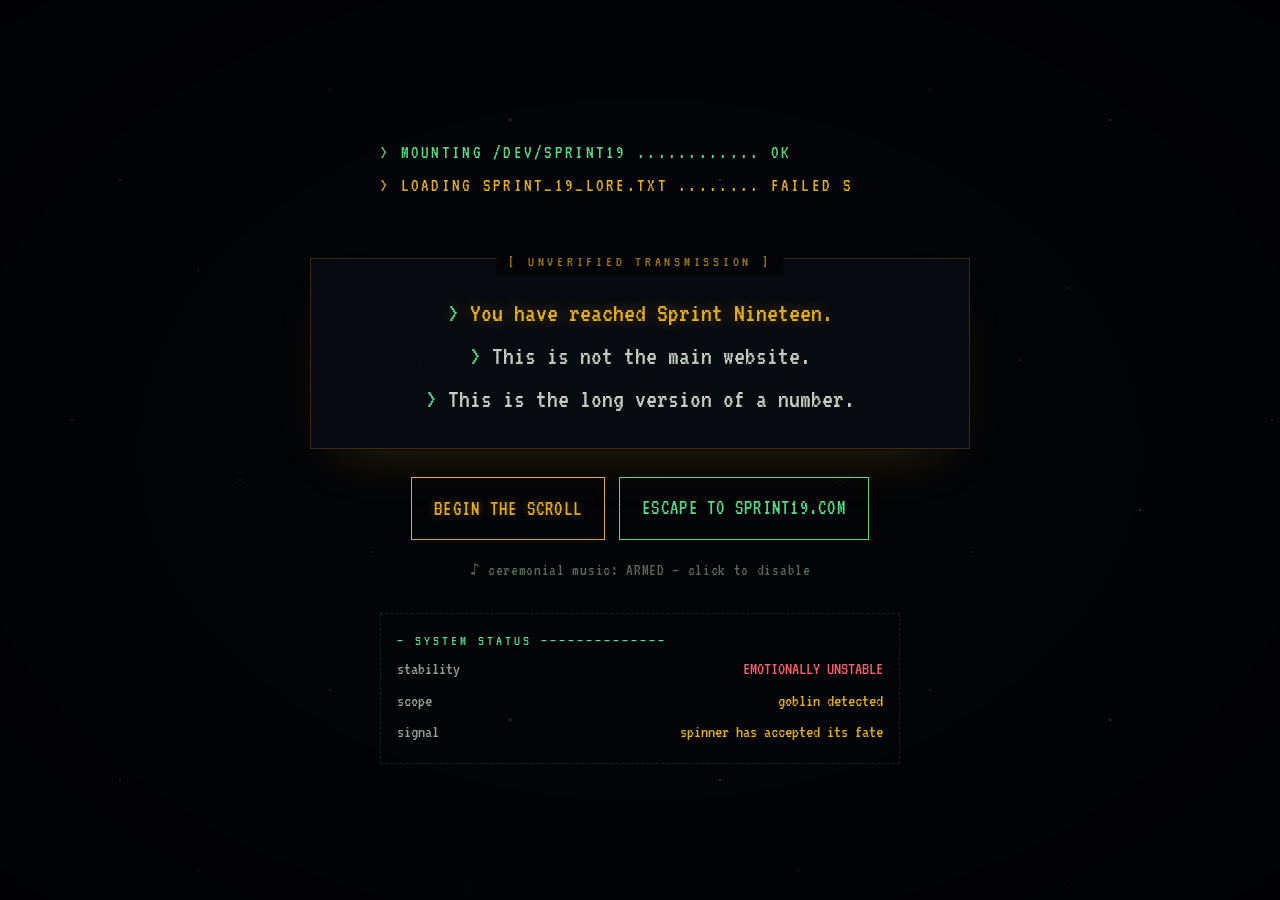
==== commit 7b52d0d0: "Crawl runs through the full document, ending on the footer The 'Begin the Scroll' crawl now plays th" ====
--- a/index.html
+++ b/index.html
@@ -182,6 +182,7 @@
 
     <div class="crawl-fade-top"></div>
     <div class="crawl-viewport">
+     <div class="crawl-stage">
       <div class="crawl-text">
         <div class="crawl-title">
           <span class="ep">Archive Protocol 19-A · Episode XIX</span>
@@ -196,12 +197,13 @@
         <p>This is the record of that event.</p>
         <p>Read carefully. Or don&rsquo;t. The page cannot tell.</p>
       </div>
+     </div>
     </div>
     <div class="crawl-controls">
       <button class="cc-btn" id="cc-mode" type="button">&#9654; AUTO</button>
       <div class="cc-group" id="cc-speed-group">
         <span class="cc-label">SPEED</span>
-        <input class="cc-range" id="cc-speed" type="range" min="0.25" max="3" step="0.25" value="1" aria-label="Auto-scroll speed">
+        <input class="cc-range" id="cc-speed" type="range" min="0.25" max="6" step="0.25" value="1" aria-label="Auto-scroll speed">
         <span class="cc-val" id="cc-speed-val">1.0&times;</span>
       </div>
       <div class="cc-group">
--- a/styles.css
+++ b/styles.css
@@ -228,18 +228,25 @@
   perspective: 380px;
   overflow: hidden;
 }
+/* fixed-size tilted plane — pivot is the viewport floor, independent of how
+   tall the crawl content is */
+.crawl-stage {
+  position: absolute; inset: 0;
+  transform: rotateX(26deg);
+  transform-origin: 50% 100%;
+}
 .crawl-text {
   position: absolute; top: 0; left: 50%;
   width: min(92%, 720px);
-  transform-origin: 50% 100%;
-  transform: translateX(-50%) rotateX(26deg);
+  transform-origin: 50% 0;
+  transform: translateX(-50%);
   color: var(--gold);
   font-family: var(--crt);
   font-size: clamp(22px, 4.6vw, 34px);
   line-height: 1.55;
   text-align: justify;
   text-shadow: 0 0 16px rgba(232,178,31,.35);
-  will-change: top, transform;
+  will-change: transform;
 }
 .crawl-title {
   text-align: center; margin-bottom: 60px;
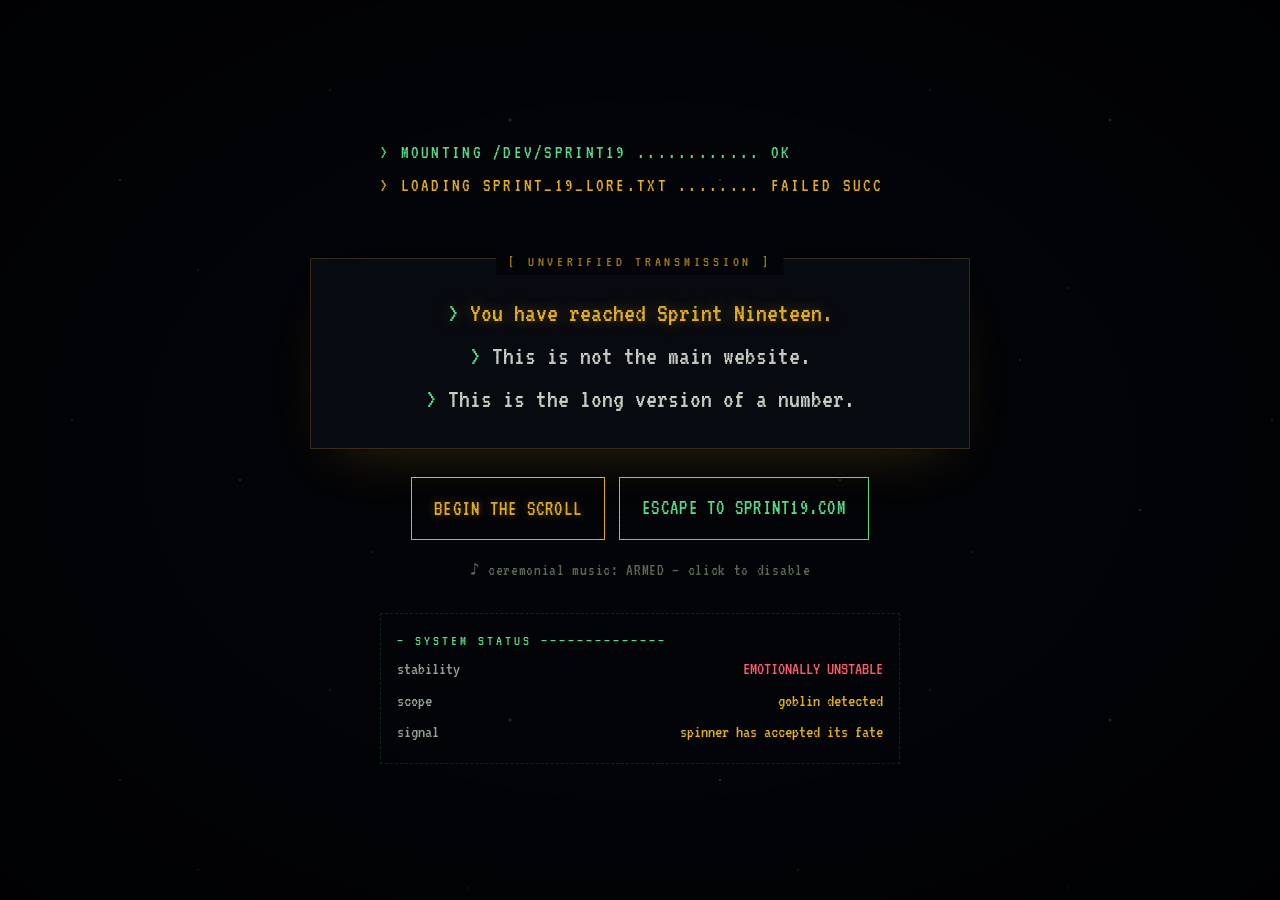
==== commit 8a0d0e3c: "Crawl chapter navigation: scrollable replay + prev/next buttons - Chapter replay (⤒ crawl) now opens" ====
--- a/index.html
+++ b/index.html
@@ -34,7 +34,7 @@
   <link rel="preconnect" href="https://fonts.gstatic.com" crossorigin>
   <link href="https://fonts.googleapis.com/css2?family=IBM+Plex+Mono:ital,wght@0,400;0,600;1,400&family=Press+Start+2P&family=VT323&display=swap" rel="stylesheet">
 
-  <link rel="stylesheet" href="styles.css">
+  <link rel="stylesheet" href="styles.css?v=2">
 
   <!-- ============================================================
        Google Analytics 4  (lightweight — no ad pixels)
@@ -212,7 +212,12 @@
         <button class="cc-btn" id="cc-zoom-in" type="button" aria-label="Zoom in">+</button>
         <button class="cc-btn" id="cc-fit" type="button">FIT</button>
       </div>
-      <span class="cc-hint">scroll or &uarr;&darr; to read &middot; space pauses &middot; +/&minus; zoom &middot; esc skips</span>
+      <div class="cc-group">
+        <span class="cc-label">CHAPTER</span>
+        <button class="cc-btn" id="cc-prev" type="button" aria-label="Previous chapter">&#9664; prev</button>
+        <button class="cc-btn" id="cc-next" type="button" aria-label="Next chapter">next &#9654;</button>
+      </div>
+      <span class="cc-hint">scroll or &uarr;&darr; to read &middot; space pauses &middot; +/&minus; zoom &middot; [ ] chapters &middot; esc skips</span>
     </div>
 
     <div class="crawl-skip">
@@ -1297,6 +1302,6 @@
     <button class="midi-float" data-midi-btn data-play="▶ forbidden MIDI" data-pause="❚❚ forbidden MIDI"><span data-label>▶ forbidden MIDI</span></button>
   </section>
 
-  <script src="script.js"></script>
+  <script src="script.js?v=4"></script>
 </body>
 </html>
